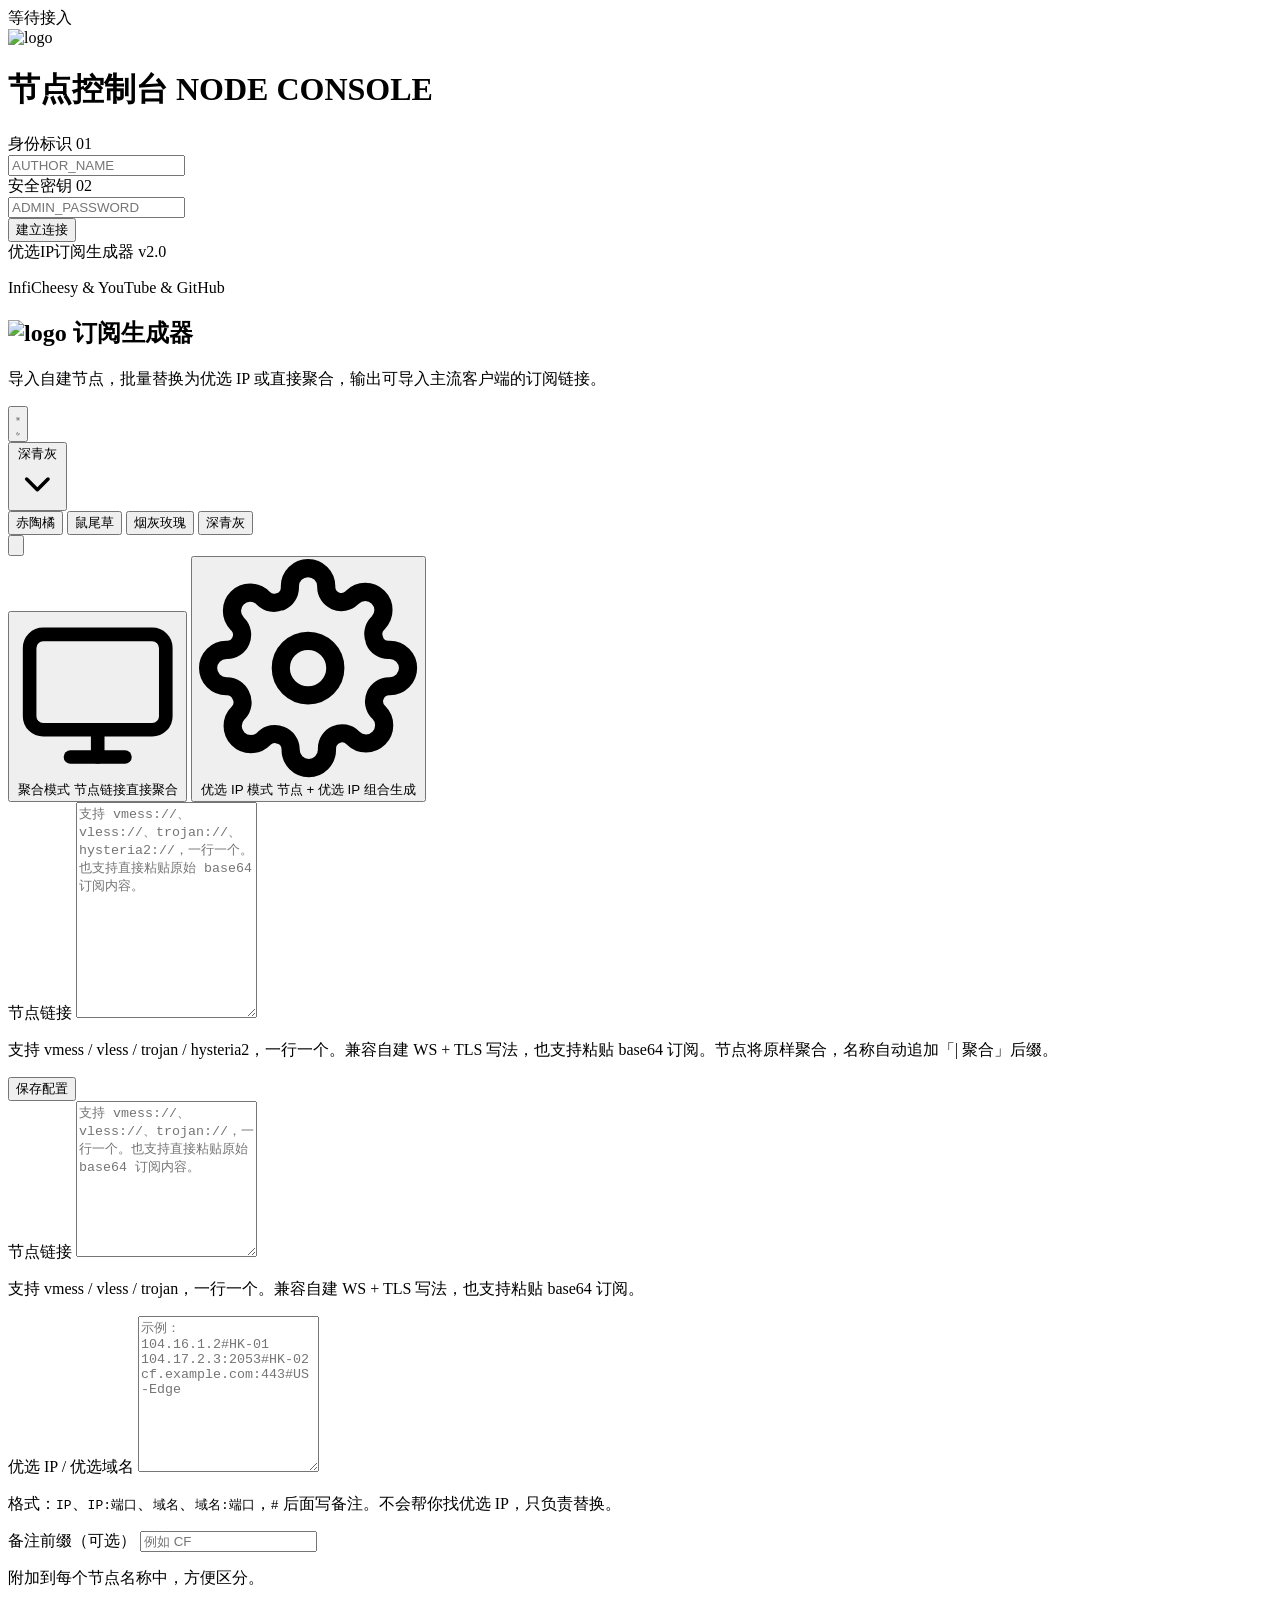
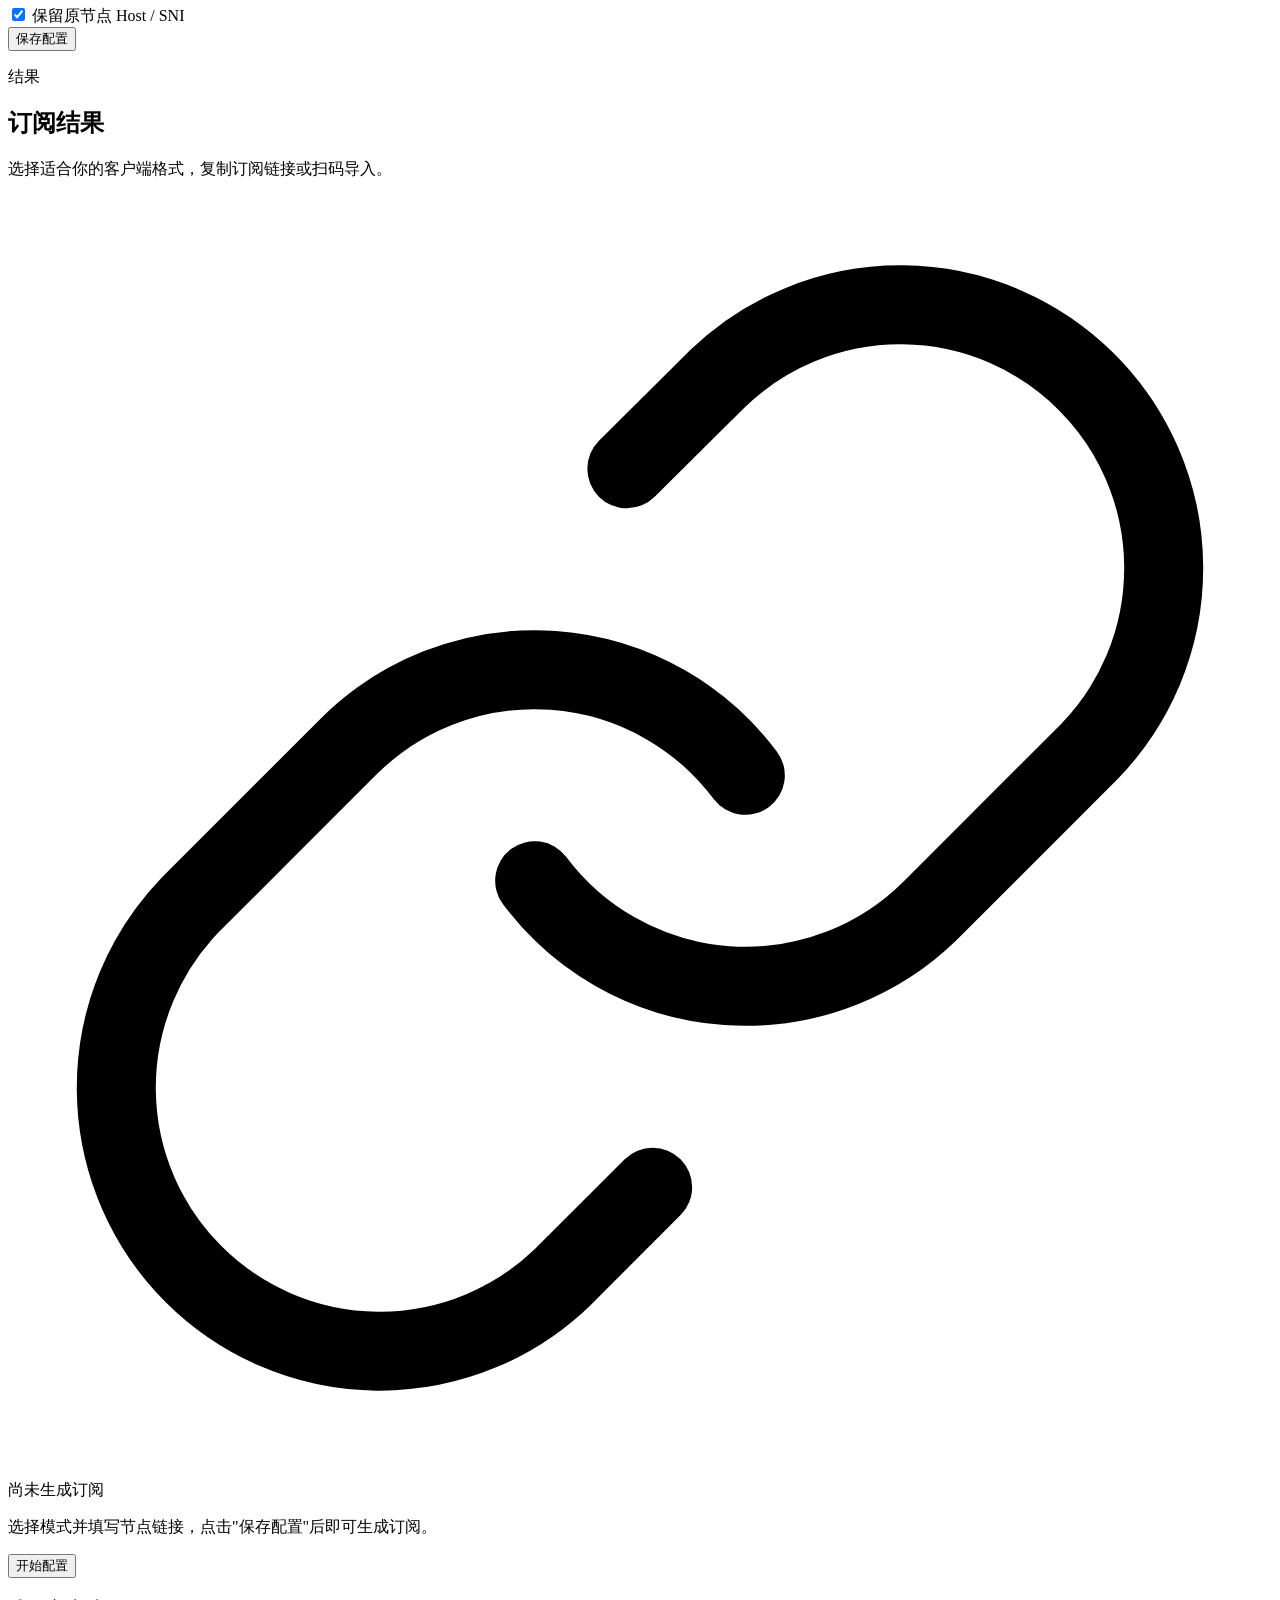
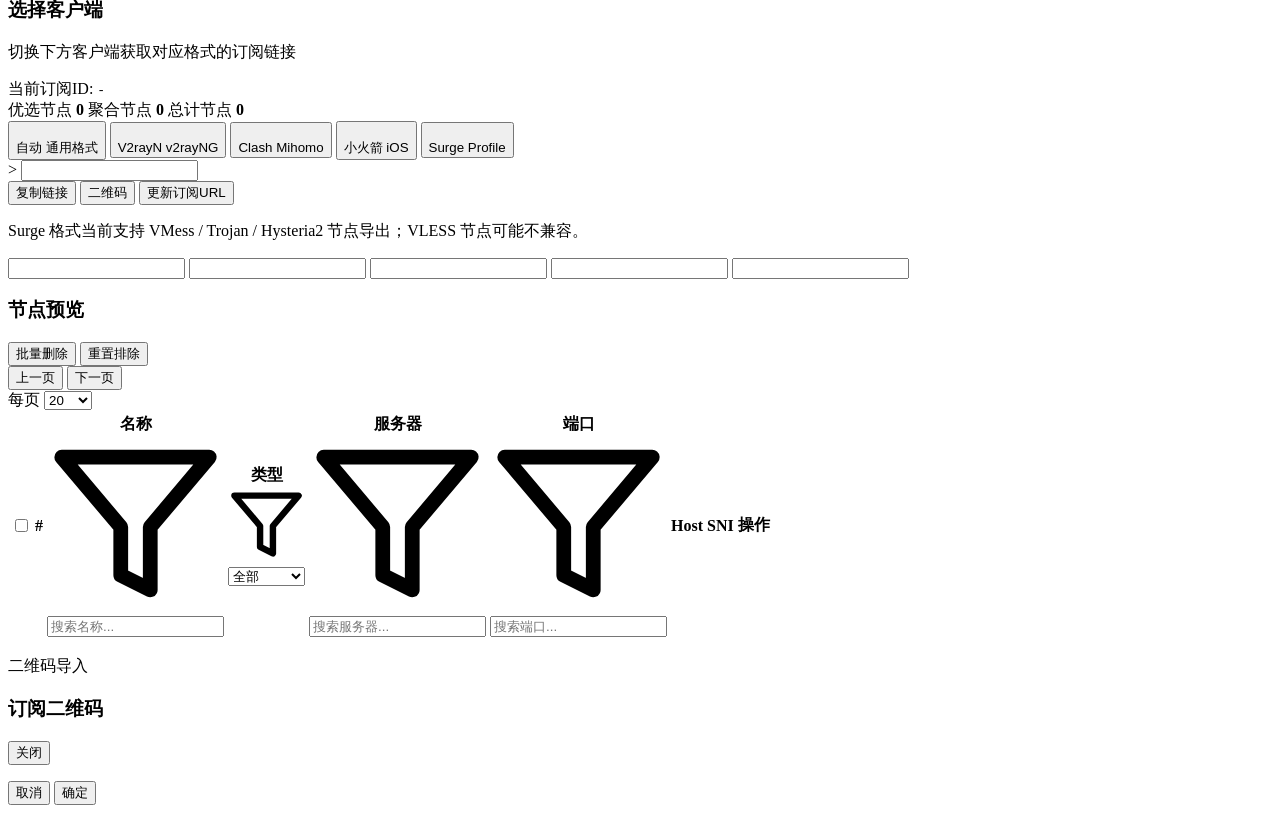
==== public/index.html @ f4a13063 "feat: separate dark/light toggle from theme family selector - Move dark/light switch to a standalone" ====
<!doctype html>
<html lang="zh-CN">
  <head>
    <meta charset="UTF-8" />
    <meta name="viewport" content="width=device-width, initial-scale=1.0" />
    <title>优选IP订阅生成器</title>
    <meta
      name="description"
      content="将自建 vmess/vless/trojan/hysteria2 节点批量替换为优选 IP 或直接聚合，并导出 Clash、V2rayN、Shadowrocket、Surge 可用订阅链接。"
    />
    <link rel="icon" href="/icons/auto.svg" type="image/svg+xml">
    <link rel="preconnect" href="https://fonts.googleapis.com">
    <link rel="preconnect" href="https://fonts.gstatic.com" crossorigin>
    <link href="https://fonts.googleapis.com/css2?family=Syne:wght@400;500;600;700&family=Sora:wght@300;400;500;600;700&family=Noto+Sans+SC:wght@300;400;500;700&family=JetBrains+Mono:wght@400;500;700&display=swap" rel="stylesheet">
    <link rel="stylesheet" href="/styles.css" />
    <script>
      (function() {
        var families = {terracotta:1,sage:1,rose:1,teal:1};
        var family = localStorage.getItem('themeFamily');
        var mode = localStorage.getItem('themeMode');
        var old = localStorage.getItem('theme');
        if (!families[family]) family = 'teal';
        if (mode !== 'dark' && mode !== 'light') mode = (old === 'light' || old === 'dark') ? old : 'dark';
        document.documentElement.dataset.theme = family + '-' + mode;
      })();
    </script>
  </head>
  <body>
    <div id="loginOverlay" class="login-overlay">
      <div class="login-container">
        <div class="login-status-bar">
          <span class="status-dot"></span>
          <span class="status-text">等待接入</span>
        </div>
        <div class="login-card">
          <div class="login-header">
            <div class="login-icon-wrap">
              <img src="/icons/auto.svg" alt="logo" class="login-icon" />
            </div>
            <h1 class="login-title">
              <span class="login-title-main">节点控制台</span>
              <span class="login-title-sub">NODE CONSOLE</span>
            </h1>
          </div>
          <form id="login-form" class="login-form">
            <div class="input-group">
              <label for="loginUser">
                <span class="input-label">身份标识</span>
                <span class="input-id">01</span>
              </label>
              <div class="input-wrap">
                <input id="loginUser" type="text" placeholder="AUTHOR_NAME" autocomplete="username" required />
                <div class="input-glow"></div>
              </div>
            </div>
            <div class="input-group">
              <label for="loginPass">
                <span class="input-label">安全密钥</span>
                <span class="input-id">02</span>
              </label>
              <div class="input-wrap">
                <input id="loginPass" type="password" placeholder="ADMIN_PASSWORD" autocomplete="current-password" required />
                <div class="input-glow"></div>
              </div>
            </div>
            <button type="submit" id="loginBtn" class="login-submit">
              <span class="btn-text">建立连接</span>
              <span class="btn-shine"></span>
            </button>
            <div id="loginError" class="login-error hidden"></div>
          </form>
          <div class="login-footer">
            <div class="footer-line"></div>
            <span>优选IP订阅生成器 v2.0</span>
          </div>
        </div>
      </div>
    </div>

    <main class="container">
      <section class="hero card">
        <div>
          <p class="eyebrow">InfiCheesy &amp; YouTube &amp; GitHub</p>

          <h1 class="hero-title">
            <img src="/icons/auto.svg" alt="logo" class="hero-logo" />
            <span>订阅生成器</span>
          </h1>
          <p class="lead">
            导入自建节点，批量替换为优选 IP 或直接聚合，输出可导入主流客户端的订阅链接。
          </p>
        </div>
        <div class="hero-side">
          <div class="hero-controls">
            <button id="themeModeToggle" type="button" class="theme-mode-toggle" aria-label="切换明暗主题">
              <svg class="icon-sun" viewBox="0 0 24 24" fill="none" stroke="currentColor" stroke-width="2" stroke-linecap="round" stroke-linejoin="round"><circle cx="12" cy="12" r="5"/><path d="M12 1v2M12 21v2M4.22 4.22l1.42 1.42M18.36 18.36l1.42 1.42M1 12h2M21 12h2M4.22 19.78l1.42-1.42M18.36 5.64l1.42-1.42"/></svg>
              <svg class="icon-moon" viewBox="0 0 24 24" fill="none" stroke="currentColor" stroke-width="2" stroke-linecap="round" stroke-linejoin="round"><path d="M21 12.79A9 9 0 1 1 11.21 3 7 7 0 0 0 21 12.79z"/></svg>
            </button>
            <div class="theme-selector">
              <button id="themeSelectorTrigger" type="button" class="theme-selector-trigger" aria-haspopup="true" aria-expanded="false">
                <span class="theme-current-swatch"></span>
                <span class="theme-current-name">深青灰</span>
                <svg class="theme-selector-chevron" viewBox="0 0 24 24" fill="none" stroke="currentColor" stroke-width="2" stroke-linecap="round" stroke-linejoin="round"><polyline points="6 9 12 15 18 9"/></svg>
              </button>
              <div id="themeSelectorDropdown" class="theme-selector-dropdown hidden">
                <div class="theme-selector-families">
                  <button type="button" class="theme-family-btn" data-family="terracotta">
                    <span class="theme-family-swatch" style="background:#c4785a"></span>赤陶橘
                  </button>
                  <button type="button" class="theme-family-btn" data-family="sage">
                    <span class="theme-family-swatch" style="background:#7daa7d"></span>鼠尾草
                  </button>
                  <button type="button" class="theme-family-btn" data-family="rose">
                    <span class="theme-family-swatch" style="background:#c97a7a"></span>烟灰玫瑰
                  </button>
                  <button type="button" class="theme-family-btn" data-family="teal">
                    <span class="theme-family-swatch" style="background:#5a9e9e"></span>深青灰
                  </button>
                </div>
              </div>
            </div>
            <button id="logoutBtn" type="button" class="logout-btn" aria-label="退出登录">
              <svg viewBox="0 0 24 24" fill="none" stroke="currentColor" stroke-width="2" stroke-linecap="round" stroke-linejoin="round">
                <path d="M9 21H5a2 2 0 0 1-2-2V5a2 2 0 0 1 2-2h4"/>
                <polyline points="16 17 21 12 16 7"/>
                <line x1="21" y1="12" x2="9" y2="12"/>
              </svg>
            </button>
          </div>
        </div>
      </section>

      <div class="mode-panel card">
        <div class="mode-tabs">
          <button type="button" class="mode-tab active" data-mode="aggregate">
            <span class="mode-tab-icon">
              <svg viewBox="0 0 24 24" fill="none" stroke="currentColor" stroke-width="2" stroke-linecap="round" stroke-linejoin="round"><rect x="2" y="3" width="20" height="14" rx="2" ry="2"/><line x1="8" y1="21" x2="16" y2="21"/><line x1="12" y1="17" x2="12" y2="21"/></svg>
            </span>
            <span class="mode-tab-name">聚合模式</span>
            <span class="mode-tab-desc">节点链接直接聚合</span>
          </button>
          <button type="button" class="mode-tab" data-mode="preferred">
            <span class="mode-tab-icon">
              <svg viewBox="0 0 24 24" fill="none" stroke="currentColor" stroke-width="2" stroke-linecap="round" stroke-linejoin="round"><circle cx="12" cy="12" r="3"/><path d="M19.4 15a1.65 1.65 0 0 0 .33 1.82l.06.06a2 2 0 0 1 0 2.83 2 2 0 0 1-2.83 0l-.06-.06a1.65 1.65 0 0 0-1.82-.33 1.65 1.65 0 0 0-1 1.51V21a2 2 0 0 1-2 2 2 2 0 0 1-2-2v-.09A1.65 1.65 0 0 0 9 19.4a1.65 1.65 0 0 0-1.82.33l-.06.06a2 2 0 0 1-2.83 0 2 2 0 0 1 0-2.83l.06-.06A1.65 1.65 0 0 0 4.6 15a1.65 1.65 0 0 0-1.51-1H3a2 2 0 0 1-2-2 2 2 0 0 1 2-2h.09A1.65 1.65 0 0 0 4.6 9a1.65 1.65 0 0 0-.33-1.82l-.06-.06a2 2 0 0 1 0-2.83 2 2 0 0 1 2.83 0l.06.06a1.65 1.65 0 0 0 1.82.33H9a1.65 1.65 0 0 0 1-1.51V3a2 2 0 0 1 2-2 2 2 0 0 1 2 2v.09a1.65 1.65 0 0 0 1 1.51 1.65 1.65 0 0 0 1.82-.33l.06-.06a2 2 0 0 1 2.83 0 2 2 0 0 1 0 2.83l-.06.06a1.65 1.65 0 0 0-.33 1.82V9a1.65 1.65 0 0 0 1.51 1H21a2 2 0 0 1 2 2 2 2 0 0 1-2 2h-.09a1.65 1.65 0 0 0-1.51 1z"/></svg>
            </span>
            <span class="mode-tab-name">优选 IP 模式</span>
            <span class="mode-tab-desc">节点 + 优选 IP 组合生成</span>
          </button>
        </div>

        <div class="mode-forms">
          <form id="generator-form-aggregate" class="stack-lg mode-form active">
        <div>
          <label for="aggregateNodeLinks">节点链接</label>
          <textarea
            id="aggregateNodeLinks"
            name="nodeLinks"
            rows="14"
            placeholder="支持 vmess://、vless://、trojan://、hysteria2://，一行一个。也支持直接粘贴原始 base64 订阅内容。"
          ></textarea>
          <p class="hint">支持 vmess / vless / trojan / hysteria2，一行一个。兼容自建 WS + TLS 写法，也支持粘贴 base64 订阅。节点将原样聚合，名称自动追加「| 聚合」后缀。</p>
        </div>

        <div class="actions">
          <button id="submitAggregateBtn" type="submit">保存配置</button>
        </div>
      </form>

      <form id="generator-form-preferred" class="stack-lg mode-form">
        <div class="form-grid">
          <div>
            <label for="nodeLinks">节点链接</label>
            <textarea
              id="nodeLinks"
              name="nodeLinks"
              rows="10"
              placeholder="支持 vmess://、vless://、trojan://，一行一个。也支持直接粘贴原始 base64 订阅内容。"
            ></textarea>
            <p class="hint">支持 vmess / vless / trojan，一行一个。兼容自建 WS + TLS 写法，也支持粘贴 base64 订阅。</p>
          </div>

          <div>
            <label for="preferredIps">优选 IP / 优选域名</label>
            <textarea
              id="preferredIps"
              name="preferredIps"
              rows="10"
              placeholder="示例：
104.16.1.2#HK-01
104.17.2.3:2053#HK-02
cf.example.com:443#US-Edge"
            ></textarea>
            <p class="hint">
              格式：<code>IP</code>、<code>IP:端口</code>、<code>域名</code>、<code>域名:端口</code>，<code>#</code> 后面写备注。不会帮你找优选 IP，只负责替换。
            </p>
          </div>
        </div>

        <div class="grid compact inline-fields">
          <div>
            <label for="namePrefix">备注前缀（可选）</label>
            <input id="namePrefix" name="namePrefix" type="text" placeholder="例如 CF" />
            <p class="hint">附加到每个节点名称中，方便区分。</p>
          </div>
          <label class="action-checkbox">
            <input id="keepOriginalHost" name="keepOriginalHost" type="checkbox" checked />
            <span>保留原节点 Host / SNI</span>
          </label>
        </div>

        <div class="actions">
          <button id="submitBtn" type="submit">保存配置</button>
        </div>
      </form>
      </div>
      </div>

      <section id="resultSection" class="card stack-lg">
        <div class="section-head result-head">
          <div>
            <p class="eyebrow">结果</p>
            <h2>订阅结果</h2>
            <p class="section-desc">选择适合你的客户端格式，复制订阅链接或扫码导入。</p>
          </div>
        </div>

        <div id="warningBox" class="warning hidden"></div>

        <div id="emptyState" class="empty-state">
          <div class="empty-icon">
            <svg viewBox="0 0 24 24" fill="none" stroke="currentColor" stroke-width="1.5" stroke-linecap="round" stroke-linejoin="round"><path d="M10 13a5 5 0 0 0 7.54.54l3-3a5 5 0 0 0-7.07-7.07l-1.72 1.71"/><path d="M14 11a5 5 0 0 0-7.54-.54l-3 3a5 5 0 0 0 7.07 7.07l1.71-1.71"/></svg>
          </div>
          <p class="empty-title">尚未生成订阅</p>
          <p class="empty-desc">选择模式并填写节点链接，点击"保存配置"后即可生成订阅。</p>
          <button type="button" class="empty-cta" id="emptyStateCta">开始配置</button>
        </div>

        <div id="urlGenerator" class="url-generator hidden">
          <div class="url-gen-header">
            <div class="url-gen-title">
              <h3>选择客户端</h3>
              <p class="url-gen-desc">切换下方客户端获取对应格式的订阅链接</p>
            </div>
            <div class="url-gen-meta">
              <div id="urlStatus" class="url-status hidden">
                <span class="status-badge">当前订阅ID: <code id="fixedIdDisplay">-</code></span>
              </div>
              <div id="statsBar" class="stats-bar hidden">
                <span class="stat-item">优选节点 <strong id="statInputNodes">0</strong></span>
                <span class="stat-divider"></span>
                <span class="stat-item">聚合节点 <strong id="statEndpoints">0</strong></span>
                <span class="stat-divider"></span>
                <span class="stat-item">总计节点 <strong id="statOutputNodes">0</strong></span>
              </div>
            </div>
          </div>

          <div class="client-tabs">
            <button type="button" class="client-tab active" data-target="autoUrl">
              <div class="tab-icon"><img src="/icons/auto.svg" alt="" /></div>
              <span class="tab-name">自动</span>
              <span class="tab-desc">通用格式</span>
            </button>
            <button type="button" class="client-tab" data-target="rawUrl">
              <div class="tab-icon"><img src="/icons/v2rayn.svg" alt="" /></div>
              <span class="tab-name">V2rayN</span>
              <span class="tab-desc">v2rayNG</span>
            </button>
            <button type="button" class="client-tab" data-target="clashUrl">
              <div class="tab-icon"><img src="/icons/clash.svg" alt="" /></div>
              <span class="tab-name">Clash</span>
              <span class="tab-desc">Mihomo</span>
            </button>
            <button type="button" class="client-tab" data-target="rocketUrl">
              <div class="tab-icon"><img src="/icons/shadowrocket.svg" alt="" /></div>
              <span class="tab-name">小火箭</span>
              <span class="tab-desc">iOS</span>
            </button>
            <button type="button" class="client-tab" data-target="surgeUrl">
              <div class="tab-icon"><img src="/icons/surge.svg" alt="" /></div>
              <span class="tab-name">Surge</span>
              <span class="tab-desc">Profile</span>
            </button>
          </div>

          <div class="url-display">
            <div class="url-terminal">
              <span class="url-prompt">&gt;</span>
              <input id="activeUrl" readonly />
            </div>
            <div class="url-actions">
              <button type="button" data-copy-target="activeUrl">复制链接</button>
              <button type="button" class="secondary" data-qrcode-target="activeUrl">二维码</button>
              <button id="rotateUrlBtn" type="button" class="secondary warning">更新订阅URL</button>
            </div>
            <p class="hint url-hint">Surge 格式当前支持 VMess / Trojan / Hysteria2 节点导出；VLESS 节点可能不兼容。</p>
          </div>

          <input id="autoUrl" class="hidden" readonly />
          <input id="rawUrl" class="hidden" readonly />
          <input id="clashUrl" class="hidden" readonly />
          <input id="surgeUrl" class="hidden" readonly />
          <input id="rocketUrl" class="hidden" readonly />
        </div>

        <div id="previewSection" class="preview-wrap hidden">
          <div class="preview-head">
            <h3>节点预览</h3>
          </div>
          <div class="preview-toolbar">
            <div class="toolbar-left">
              <button id="batchDeleteBtn" type="button" class="btn-danger small">批量删除</button>
              <button id="resetExcludedBtn" type="button" class="secondary small">重置排除</button>
            </div>
            <div id="pagination" class="pagination hidden">
              <button type="button" id="prevPage" class="text-btn">上一页</button>
              <span id="pageInfo" class="page-info"></span>
              <button type="button" id="nextPage" class="text-btn">下一页</button>
              <div class="page-size">
                <label for="pageSizeSelect">每页</label>
                <select id="pageSizeSelect">
                  <option value="20">20</option>
                  <option value="50">50</option>
                  <option value="100">100</option>
                  <option value="1000">全部</option>
                </select>
              </div>
            </div>
          </div>
          <div class="table-wrap">
            <table>
              <colgroup>
                <col class="col-check" />
                <col class="col-index" />
                <col class="col-name" />
                <col class="col-type" />
                <col class="col-server" />
                <col class="col-port" />
                <col class="col-host" />
                <col class="col-sni" />
                <col class="col-action" />
              </colgroup>
              <thead>
                <tr>
                  <th class="col-check"><input type="checkbox" id="selectAll" title="全选" /></th>
                  <th class="col-index">#</th>
                  <th class="sortable" data-sort="name">
                    <div class="th-content">
                      <span class="sort-indicator"></span>
                      <span>名称</span>
                      <svg class="th-filter-icon" data-filter="name" aria-label="过滤名称" aria-expanded="false" viewBox="0 0 24 24" fill="none" stroke="currentColor" stroke-width="2" stroke-linecap="round" stroke-linejoin="round"><polygon points="22 3 2 3 10 12.46 10 19 14 21 14 12.46 22 3"/></svg>
                    </div>
                    <div class="th-filter-popover hidden" data-filter-popover="name">
                      <input type="text" placeholder="搜索名称..." />
                    </div>
                  </th>
                  <th class="sortable" data-sort="type">
                    <div class="th-content">
                      <span class="sort-indicator"></span>
                      <span>类型</span>
                      <svg class="th-filter-icon" data-filter="type" aria-label="过滤类型" aria-expanded="false" viewBox="0 0 24 24" fill="none" stroke="currentColor" stroke-width="2" stroke-linecap="round" stroke-linejoin="round"><polygon points="22 3 2 3 10 12.46 10 19 14 21 14 12.46 22 3"/></svg>
                    </div>
                    <div class="th-filter-popover hidden" data-filter-popover="type">
                      <select>
                        <option value="">全部</option>
                        <option value="vmess">vmess</option>
                        <option value="vless">vless</option>
                        <option value="trojan">trojan</option>
                        <option value="hysteria2">hysteria2</option>
                      </select>
                    </div>
                  </th>
                  <th class="sortable" data-sort="server">
                    <div class="th-content">
                      <span class="sort-indicator"></span>
                      <span>服务器</span>
                      <svg class="th-filter-icon" data-filter="server" aria-label="过滤服务器" aria-expanded="false" viewBox="0 0 24 24" fill="none" stroke="currentColor" stroke-width="2" stroke-linecap="round" stroke-linejoin="round"><polygon points="22 3 2 3 10 12.46 10 19 14 21 14 12.46 22 3"/></svg>
                    </div>
                    <div class="th-filter-popover hidden" data-filter-popover="server">
                      <input type="text" placeholder="搜索服务器..." />
                    </div>
                  </th>
                  <th class="sortable" data-sort="port">
                    <div class="th-content">
                      <span class="sort-indicator"></span>
                      <span>端口</span>
                      <svg class="th-filter-icon" data-filter="port" aria-label="过滤端口" aria-expanded="false" viewBox="0 0 24 24" fill="none" stroke="currentColor" stroke-width="2" stroke-linecap="round" stroke-linejoin="round"><polygon points="22 3 2 3 10 12.46 10 19 14 21 14 12.46 22 3"/></svg>
                    </div>
                    <div class="th-filter-popover hidden" data-filter-popover="port">
                      <input type="text" placeholder="搜索端口..." />
                    </div>
                  </th>
                  <th>Host</th>
                  <th>SNI</th>
                  <th class="col-action">操作</th>
                </tr>
              </thead>
              <tbody id="previewBody"></tbody>
            </table>
          </div>
        </div>
      </section>
    </main>

    <div id="qrModal" class="modal hidden" aria-hidden="true">
      <div class="modal-backdrop" data-close-modal="true"></div>
      <div class="modal-dialog" role="dialog" aria-modal="true" aria-labelledby="qrTitle">
        <div class="modal-head">
          <div>
            <p class="eyebrow">二维码导入</p>
            <h3 id="qrTitle">订阅二维码</h3>
          </div>
          <button id="closeQrModal" type="button" class="secondary small">关闭</button>
        </div>
        <div class="modal-body">
          <div id="qrCanvas" class="qr-box"></div>
          <p id="qrText" class="hint qr-text"></p>
        </div>
      </div>
    </div>

    <div id="confirmModal" class="modal hidden" aria-hidden="true">
      <div class="modal-backdrop" data-close-modal="true"></div>
      <div class="modal-dialog confirm-dialog" role="dialog" aria-modal="true">
        <div class="modal-body">
          <p id="confirmMessage" class="confirm-message"></p>
          <div class="confirm-actions">
            <button id="confirmCancel" type="button" class="secondary">取消</button>
            <button id="confirmOk" type="button">确定</button>
          </div>
        </div>
      </div>
    </div>

    <div id="toastContainer" class="toast-container"></div>
    <div id="copyLive" class="sr-only" aria-live="polite" aria-atomic="true"></div>
    <script src="https://cdnjs.cloudflare.com/ajax/libs/qrcodejs/1.0.0/qrcode.min.js"></script> 
    <script type="module" src="/app.js"></script>
  </body>
</html>
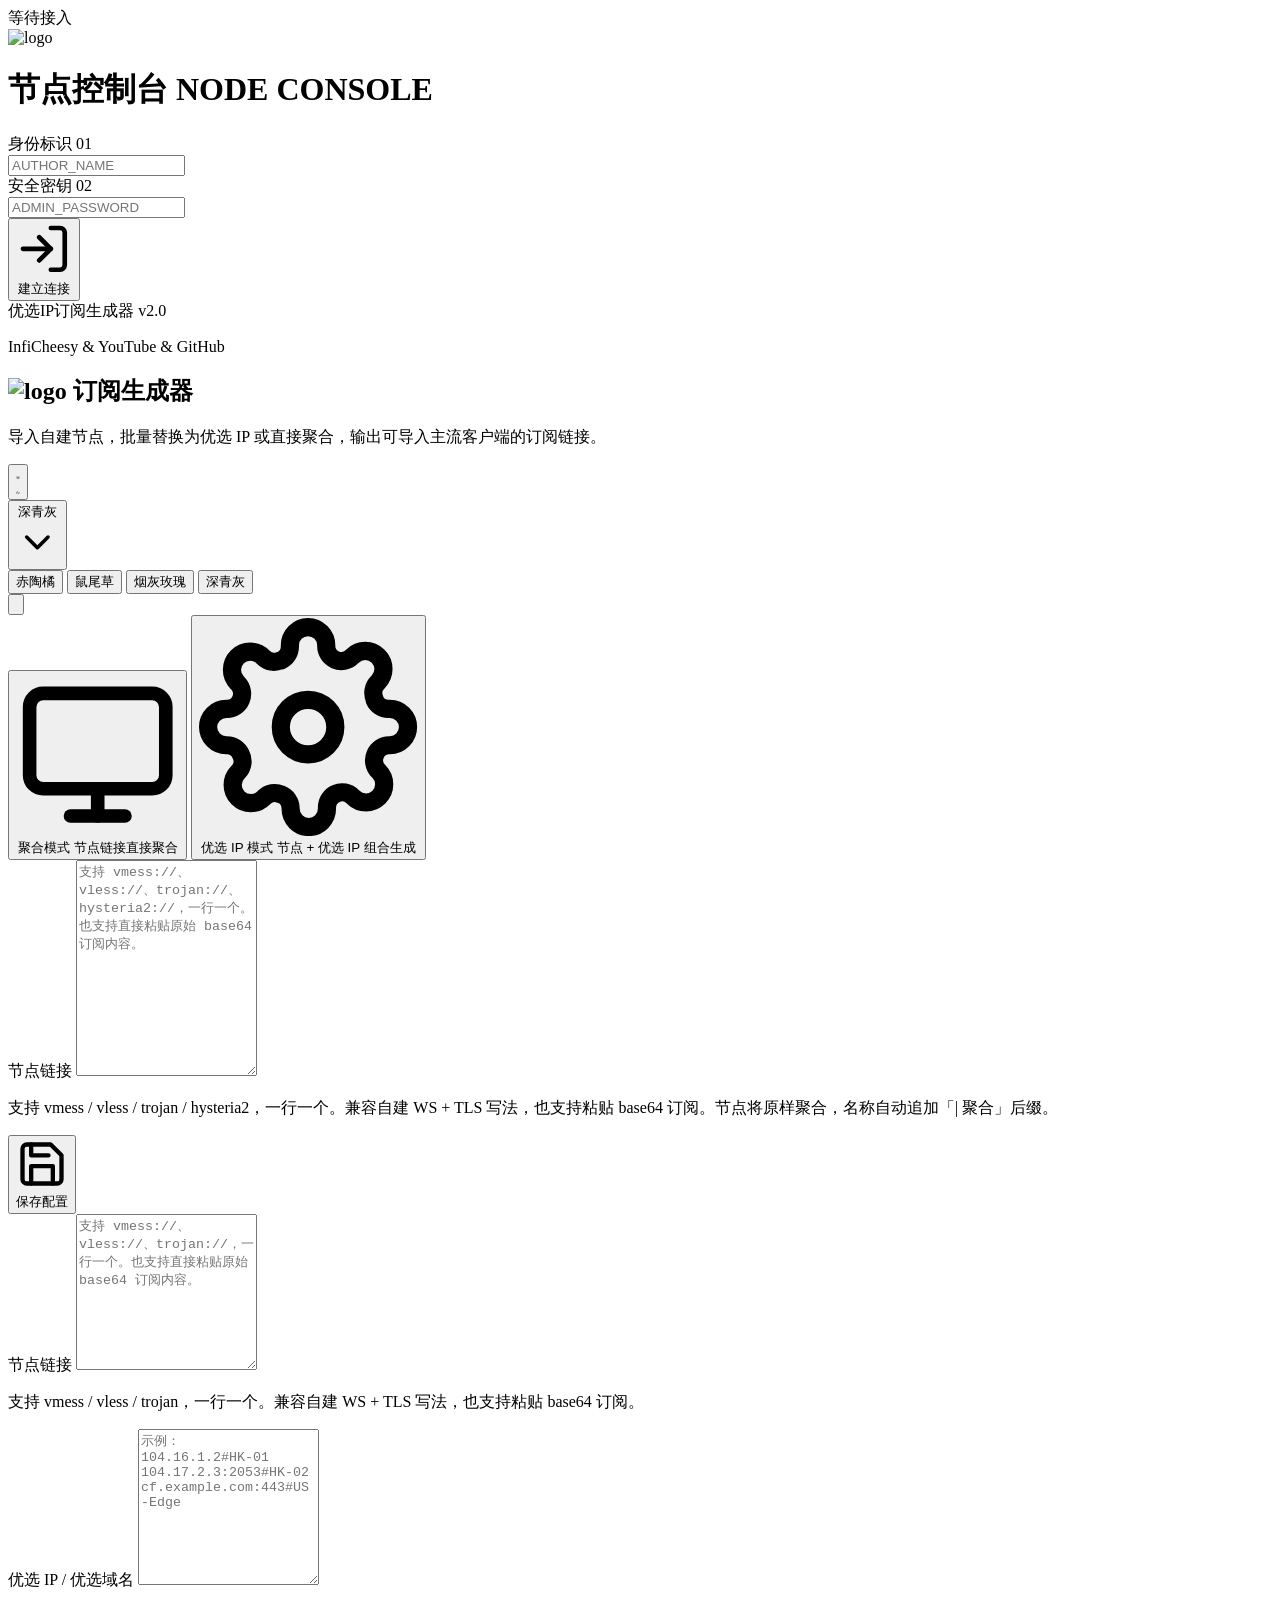
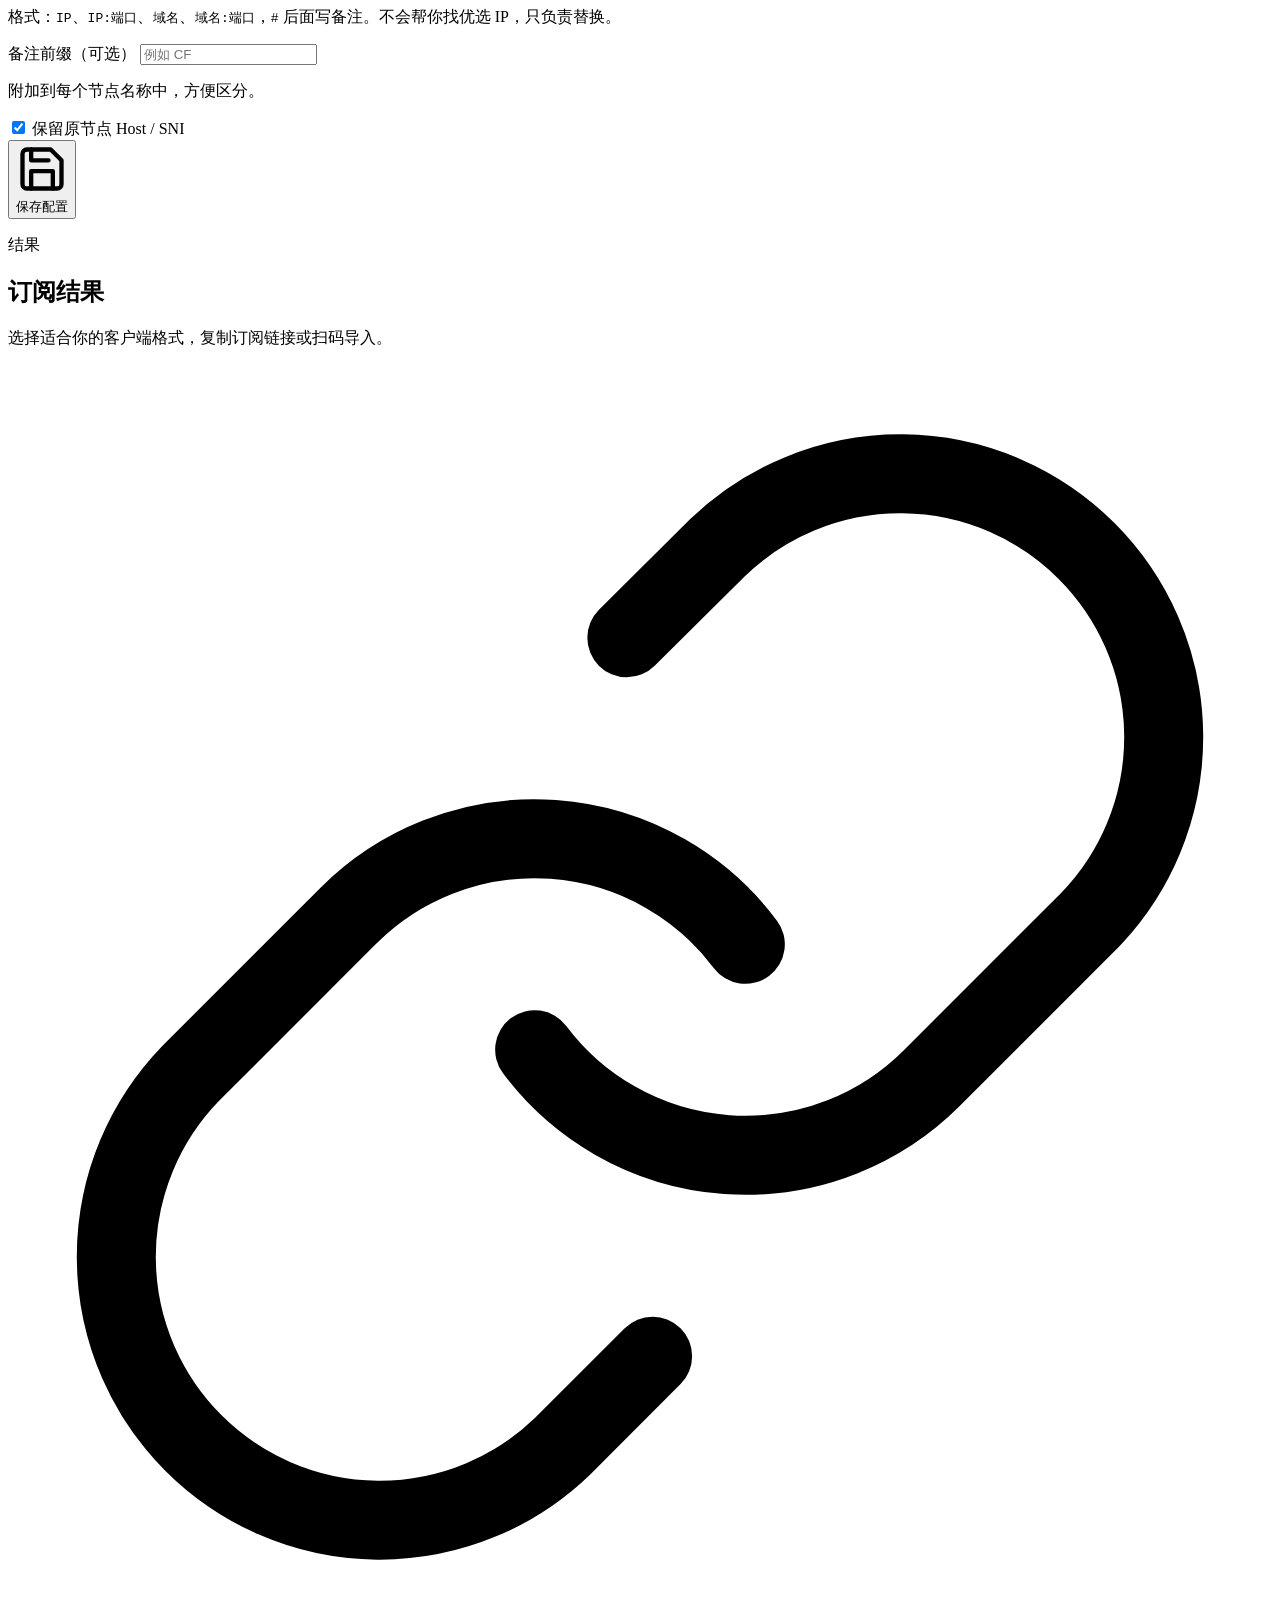
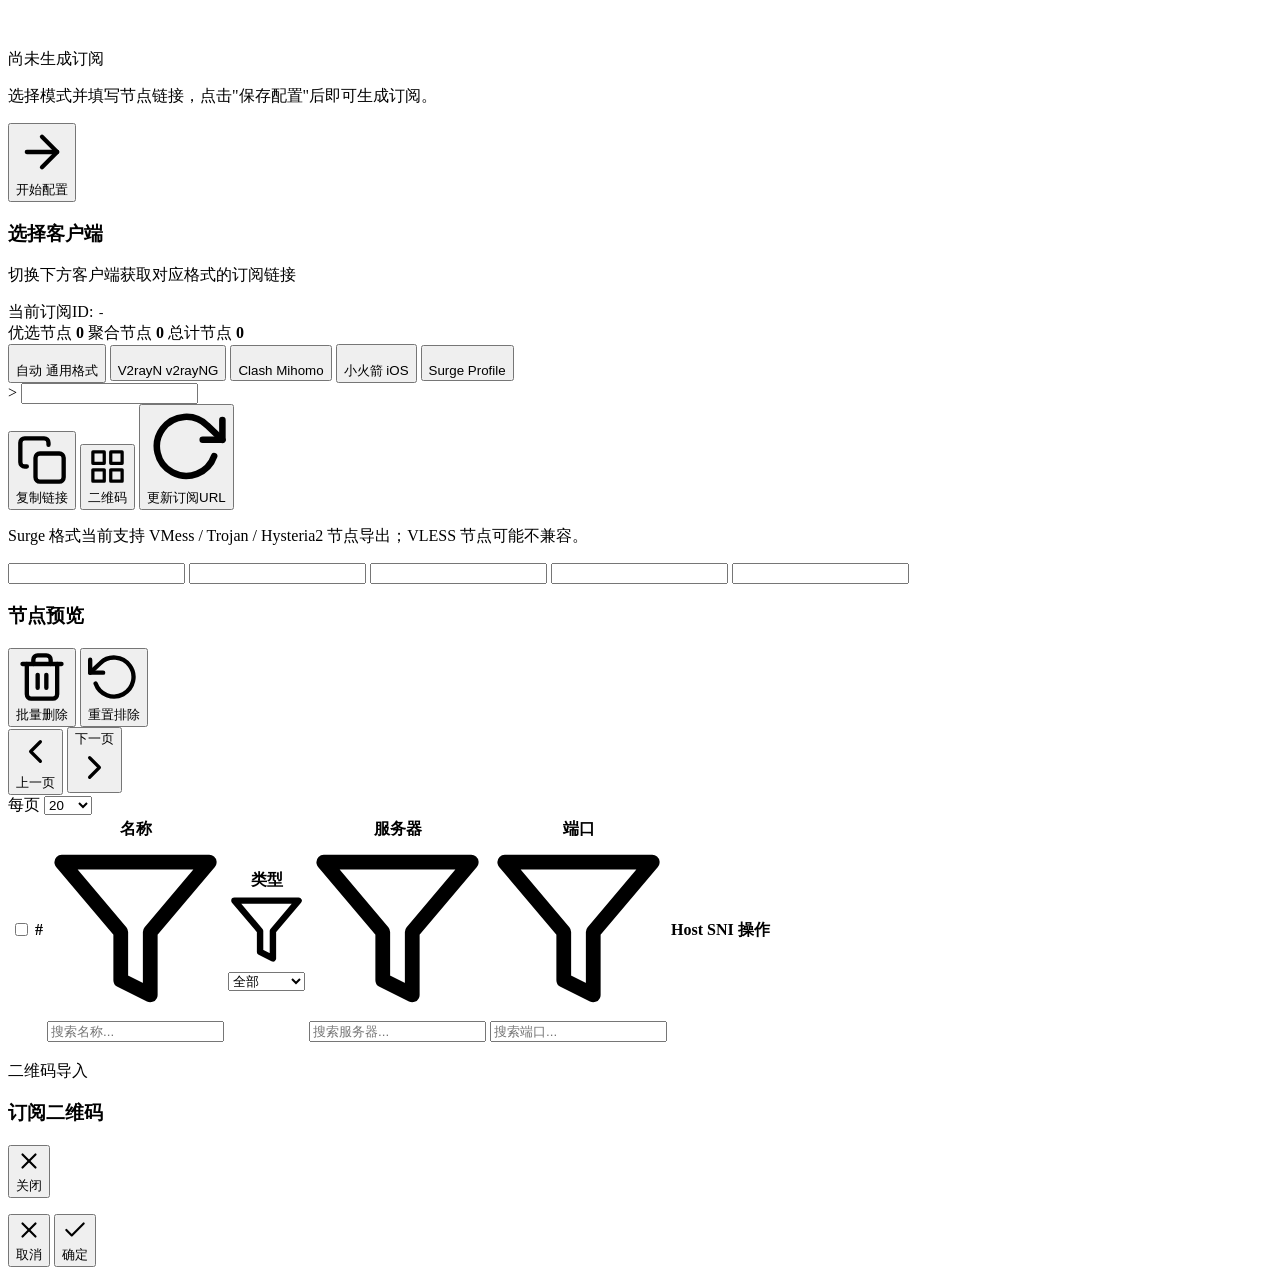
==== commit 1661b4ab: "feat: add icons to action buttons - Add SVG icons to login, save, copy, QR code, rotate URL buttons " ====
--- a/public/index.html
+++ b/public/index.html
@@ -64,6 +64,7 @@
               </div>
             </div>
             <button type="submit" id="loginBtn" class="login-submit">
+              <svg class="btn-icon" viewBox="0 0 24 24" fill="none" stroke="currentColor" stroke-width="2" stroke-linecap="round" stroke-linejoin="round"><path d="M15 3h4a2 2 0 0 1 2 2v14a2 2 0 0 1-2 2h-4"/><polyline points="10 17 15 12 10 7"/><line x1="15" y1="12" x2="3" y2="12"/></svg>
               <span class="btn-text">建立连接</span>
               <span class="btn-shine"></span>
             </button>
@@ -162,7 +163,7 @@
         </div>
 
         <div class="actions">
-          <button id="submitAggregateBtn" type="submit">保存配置</button>
+          <button id="submitAggregateBtn" type="submit"><svg class="btn-icon" viewBox="0 0 24 24" fill="none" stroke="currentColor" stroke-width="2" stroke-linecap="round" stroke-linejoin="round"><path d="M19 21H5a2 2 0 0 1-2-2V5a2 2 0 0 1 2-2h11l5 5v11a2 2 0 0 1-2 2z"/><polyline points="17 21 17 13 7 13 7 21"/><polyline points="7 3 7 8 15 8"/></svg>保存配置</button>
         </div>
       </form>
 
@@ -209,7 +210,7 @@
         </div>
 
         <div class="actions">
-          <button id="submitBtn" type="submit">保存配置</button>
+          <button id="submitBtn" type="submit"><svg class="btn-icon" viewBox="0 0 24 24" fill="none" stroke="currentColor" stroke-width="2" stroke-linecap="round" stroke-linejoin="round"><path d="M19 21H5a2 2 0 0 1-2-2V5a2 2 0 0 1 2-2h11l5 5v11a2 2 0 0 1-2 2z"/><polyline points="17 21 17 13 7 13 7 21"/><polyline points="7 3 7 8 15 8"/></svg>保存配置</button>
         </div>
       </form>
       </div>
@@ -232,7 +233,7 @@
           </div>
           <p class="empty-title">尚未生成订阅</p>
           <p class="empty-desc">选择模式并填写节点链接，点击"保存配置"后即可生成订阅。</p>
-          <button type="button" class="empty-cta" id="emptyStateCta">开始配置</button>
+          <button type="button" class="empty-cta" id="emptyStateCta"><svg class="btn-icon" viewBox="0 0 24 24" fill="none" stroke="currentColor" stroke-width="2" stroke-linecap="round" stroke-linejoin="round"><line x1="5" y1="12" x2="19" y2="12"/><polyline points="12 5 19 12 12 19"/></svg>开始配置</button>
         </div>
 
         <div id="urlGenerator" class="url-generator hidden">
@@ -289,9 +290,9 @@
               <input id="activeUrl" readonly />
             </div>
             <div class="url-actions">
-              <button type="button" data-copy-target="activeUrl">复制链接</button>
-              <button type="button" class="secondary" data-qrcode-target="activeUrl">二维码</button>
-              <button id="rotateUrlBtn" type="button" class="secondary warning">更新订阅URL</button>
+              <button type="button" data-copy-target="activeUrl"><svg class="btn-icon" viewBox="0 0 24 24" fill="none" stroke="currentColor" stroke-width="2" stroke-linecap="round" stroke-linejoin="round"><rect x="9" y="9" width="13" height="13" rx="2" ry="2"/><path d="M5 15H4a2 2 0 0 1-2-2V4a2 2 0 0 1 2-2h9a2 2 0 0 1 2 2v1"/></svg>复制链接</button>
+              <button type="button" class="secondary" data-qrcode-target="activeUrl"><svg class="btn-icon" viewBox="0 0 24 24" fill="none" stroke="currentColor" stroke-width="2" stroke-linecap="round" stroke-linejoin="round"><rect x="3" y="3" width="7" height="7"/><rect x="14" y="3" width="7" height="7"/><rect x="14" y="14" width="7" height="7"/><rect x="3" y="14" width="7" height="7"/></svg>二维码</button>
+              <button id="rotateUrlBtn" type="button" class="secondary warning"><svg class="btn-icon" viewBox="0 0 24 24" fill="none" stroke="currentColor" stroke-width="2" stroke-linecap="round" stroke-linejoin="round"><polyline points="23 4 23 10 17 10"/><path d="M20.49 15a9 9 0 1 1-2.12-9.36L23 10"/></svg>更新订阅URL</button>
             </div>
             <p class="hint url-hint">Surge 格式当前支持 VMess / Trojan / Hysteria2 节点导出；VLESS 节点可能不兼容。</p>
           </div>
@@ -309,13 +310,13 @@
           </div>
           <div class="preview-toolbar">
             <div class="toolbar-left">
-              <button id="batchDeleteBtn" type="button" class="btn-danger small">批量删除</button>
-              <button id="resetExcludedBtn" type="button" class="secondary small">重置排除</button>
+              <button id="batchDeleteBtn" type="button" class="btn-danger small"><svg class="btn-icon" viewBox="0 0 24 24" fill="none" stroke="currentColor" stroke-width="2" stroke-linecap="round" stroke-linejoin="round"><polyline points="3 6 5 6 21 6"/><path d="M19 6v14a2 2 0 0 1-2 2H7a2 2 0 0 1-2-2V6m3 0V4a2 2 0 0 1 2-2h4a2 2 0 0 1 2 2v2"/><line x1="10" y1="11" x2="10" y2="17"/><line x1="14" y1="11" x2="14" y2="17"/></svg>批量删除</button>
+              <button id="resetExcludedBtn" type="button" class="secondary small"><svg class="btn-icon" viewBox="0 0 24 24" fill="none" stroke="currentColor" stroke-width="2" stroke-linecap="round" stroke-linejoin="round"><polyline points="1 4 1 10 7 10"/><path d="M3.51 15a9 9 0 1 0 2.13-9.36L1 10"/></svg>重置排除</button>
             </div>
             <div id="pagination" class="pagination hidden">
-              <button type="button" id="prevPage" class="text-btn">上一页</button>
+              <button type="button" id="prevPage" class="text-btn"><svg class="btn-icon" viewBox="0 0 24 24" fill="none" stroke="currentColor" stroke-width="2" stroke-linecap="round" stroke-linejoin="round"><polyline points="15 18 9 12 15 6"/></svg>上一页</button>
               <span id="pageInfo" class="page-info"></span>
-              <button type="button" id="nextPage" class="text-btn">下一页</button>
+              <button type="button" id="nextPage" class="text-btn">下一页<svg class="btn-icon" viewBox="0 0 24 24" fill="none" stroke="currentColor" stroke-width="2" stroke-linecap="round" stroke-linejoin="round"><polyline points="9 18 15 12 9 6"/></svg></button>
               <div class="page-size">
                 <label for="pageSizeSelect">每页</label>
                 <select id="pageSizeSelect">
@@ -410,7 +411,7 @@
             <p class="eyebrow">二维码导入</p>
             <h3 id="qrTitle">订阅二维码</h3>
           </div>
-          <button id="closeQrModal" type="button" class="secondary small">关闭</button>
+          <button id="closeQrModal" type="button" class="secondary small"><svg class="btn-icon" viewBox="0 0 24 24" fill="none" stroke="currentColor" stroke-width="2" stroke-linecap="round" stroke-linejoin="round"><line x1="18" y1="6" x2="6" y2="18"/><line x1="6" y1="6" x2="18" y2="18"/></svg>关闭</button>
         </div>
         <div class="modal-body">
           <div id="qrCanvas" class="qr-box"></div>
@@ -425,8 +426,8 @@
         <div class="modal-body">
           <p id="confirmMessage" class="confirm-message"></p>
           <div class="confirm-actions">
-            <button id="confirmCancel" type="button" class="secondary">取消</button>
-            <button id="confirmOk" type="button">确定</button>
+            <button id="confirmCancel" type="button" class="secondary"><svg class="btn-icon" viewBox="0 0 24 24" fill="none" stroke="currentColor" stroke-width="2" stroke-linecap="round" stroke-linejoin="round"><line x1="18" y1="6" x2="6" y2="18"/><line x1="6" y1="6" x2="18" y2="18"/></svg>取消</button>
+            <button id="confirmOk" type="button"><svg class="btn-icon" viewBox="0 0 24 24" fill="none" stroke="currentColor" stroke-width="2" stroke-linecap="round" stroke-linejoin="round"><polyline points="20 6 9 17 4 12"/></svg>确定</button>
           </div>
         </div>
       </div>
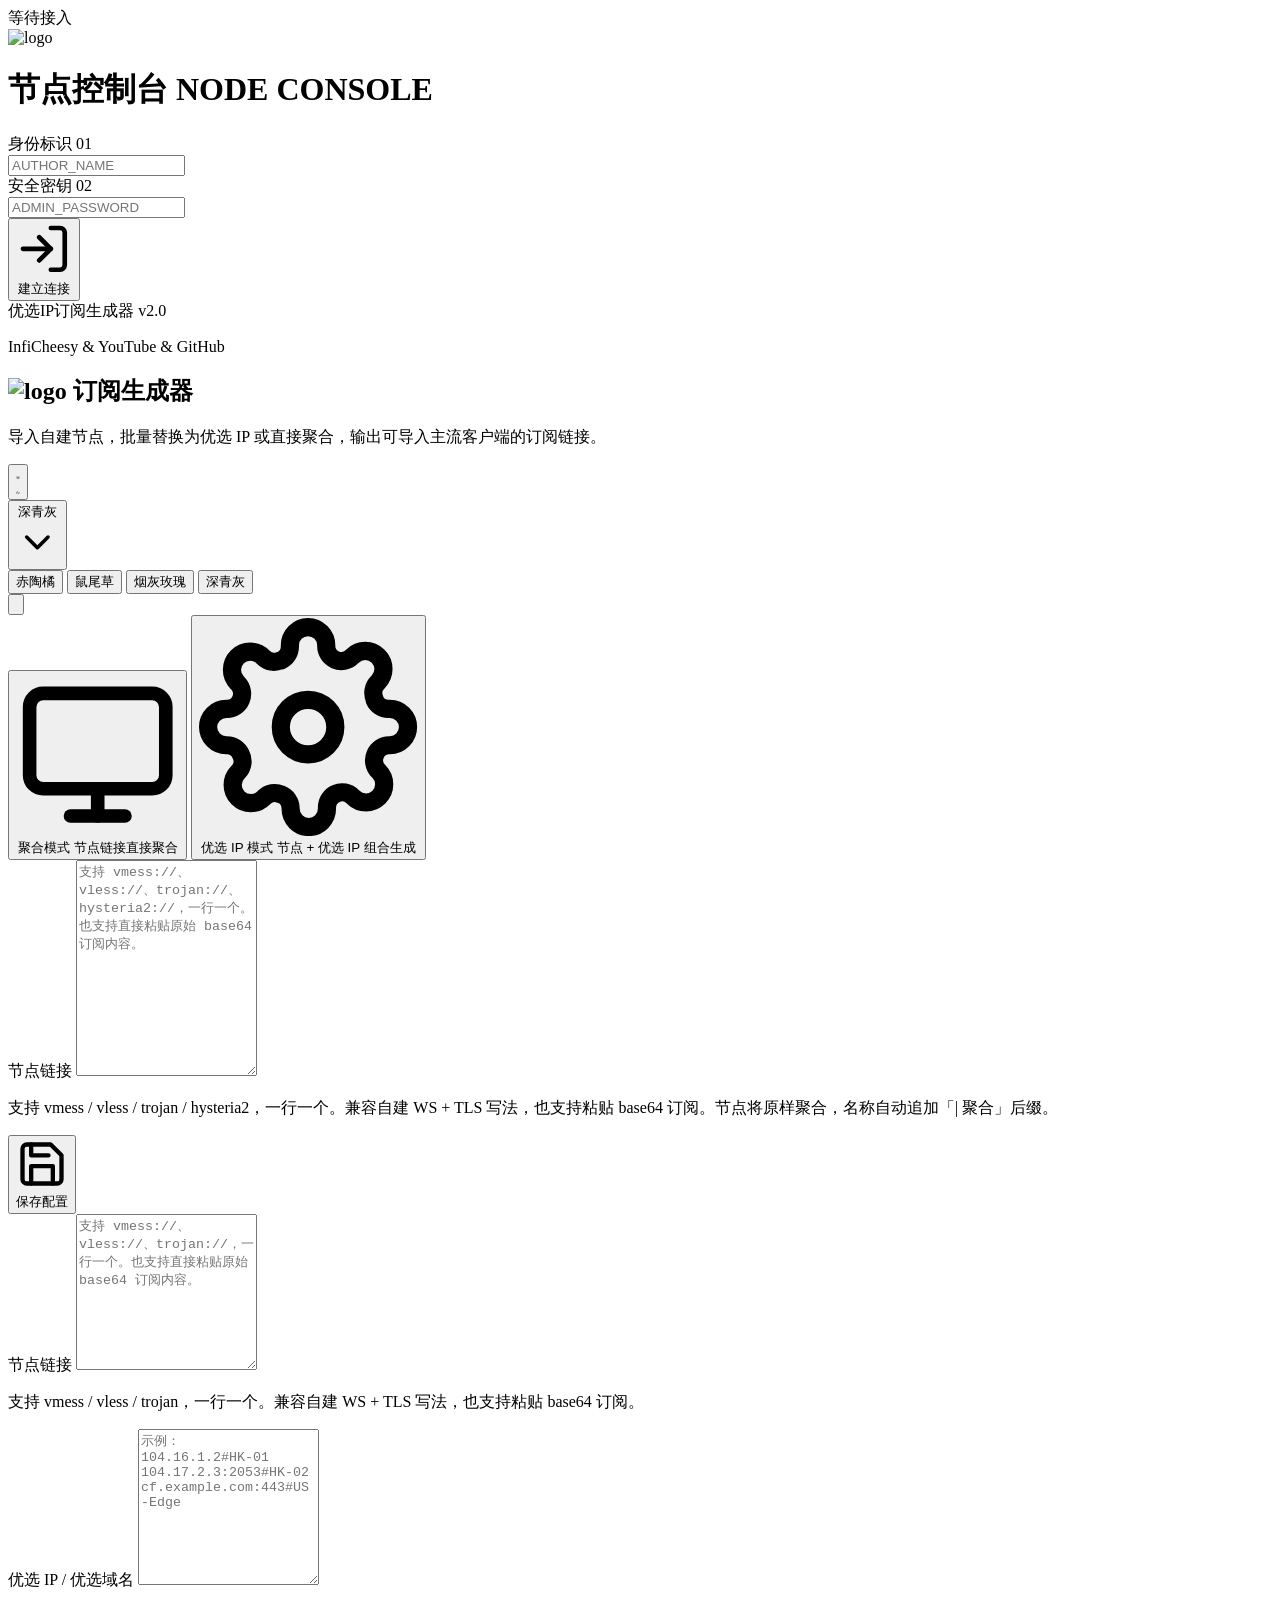
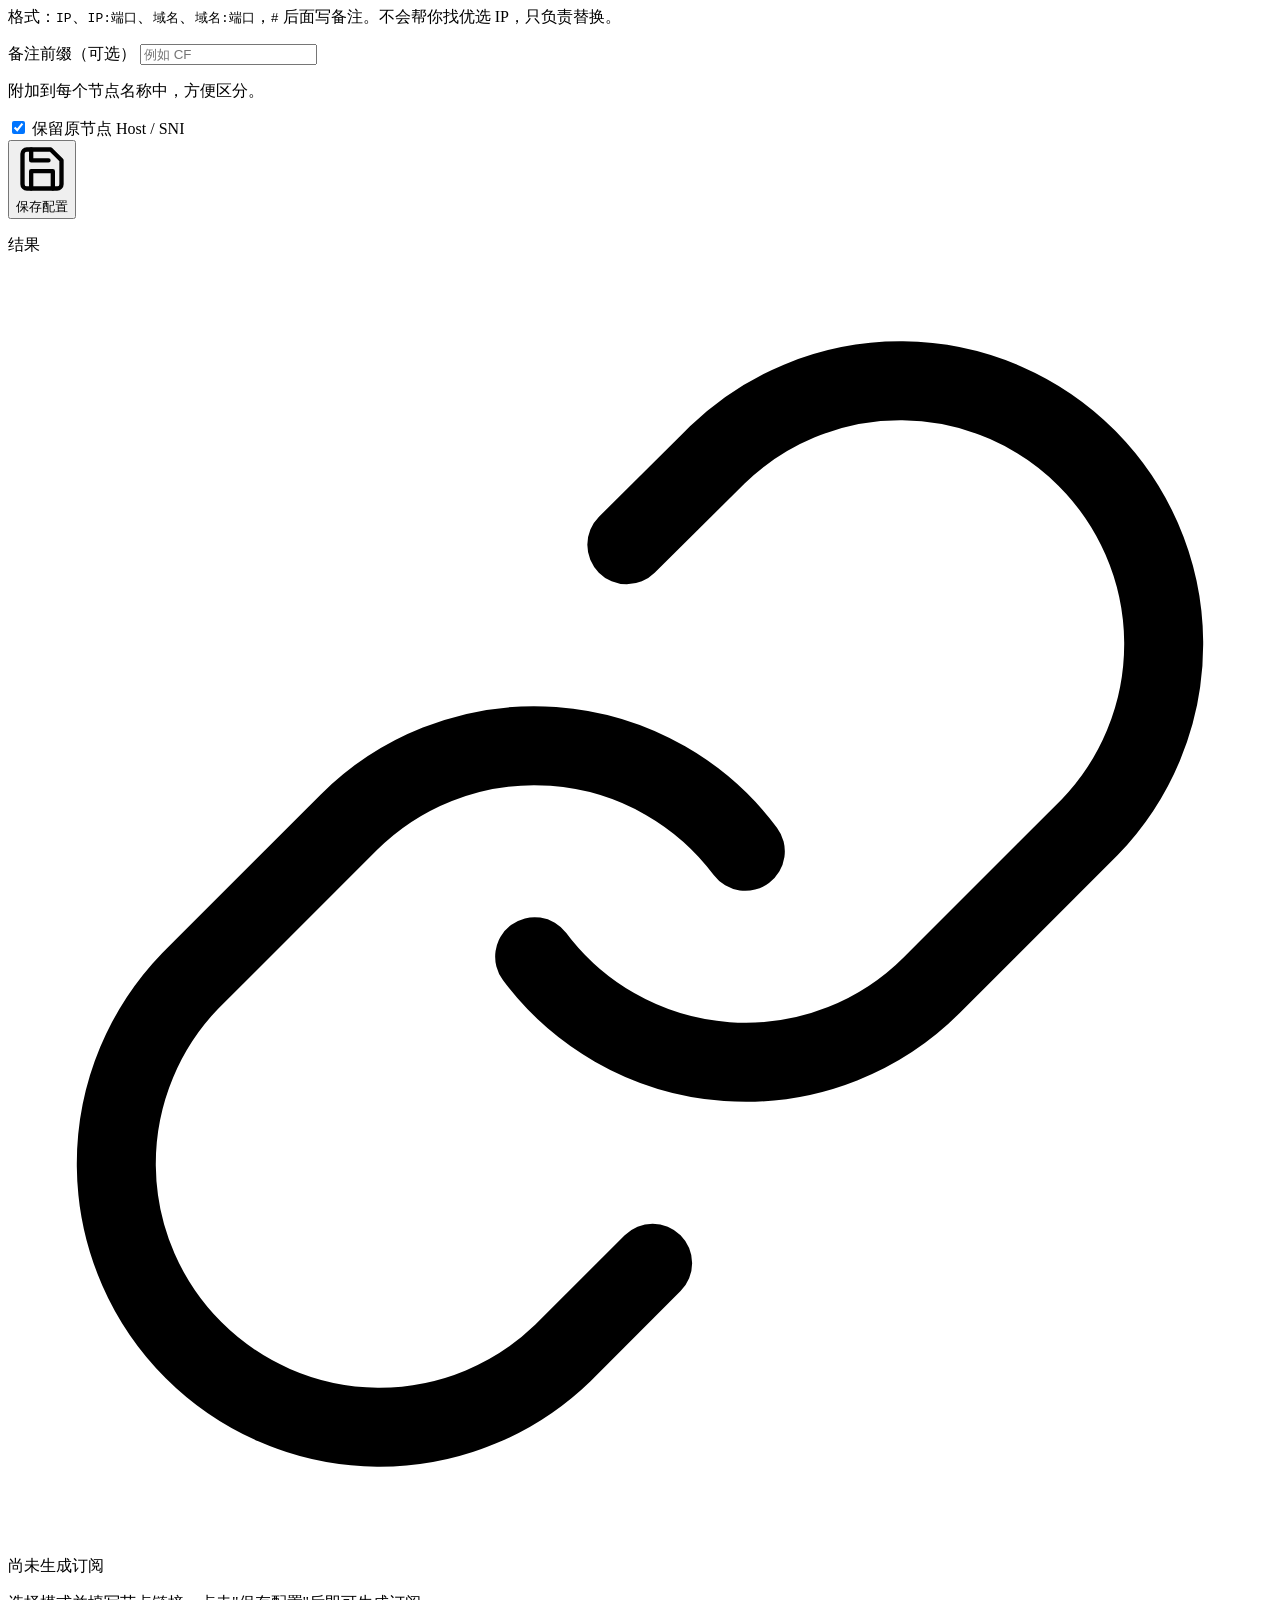
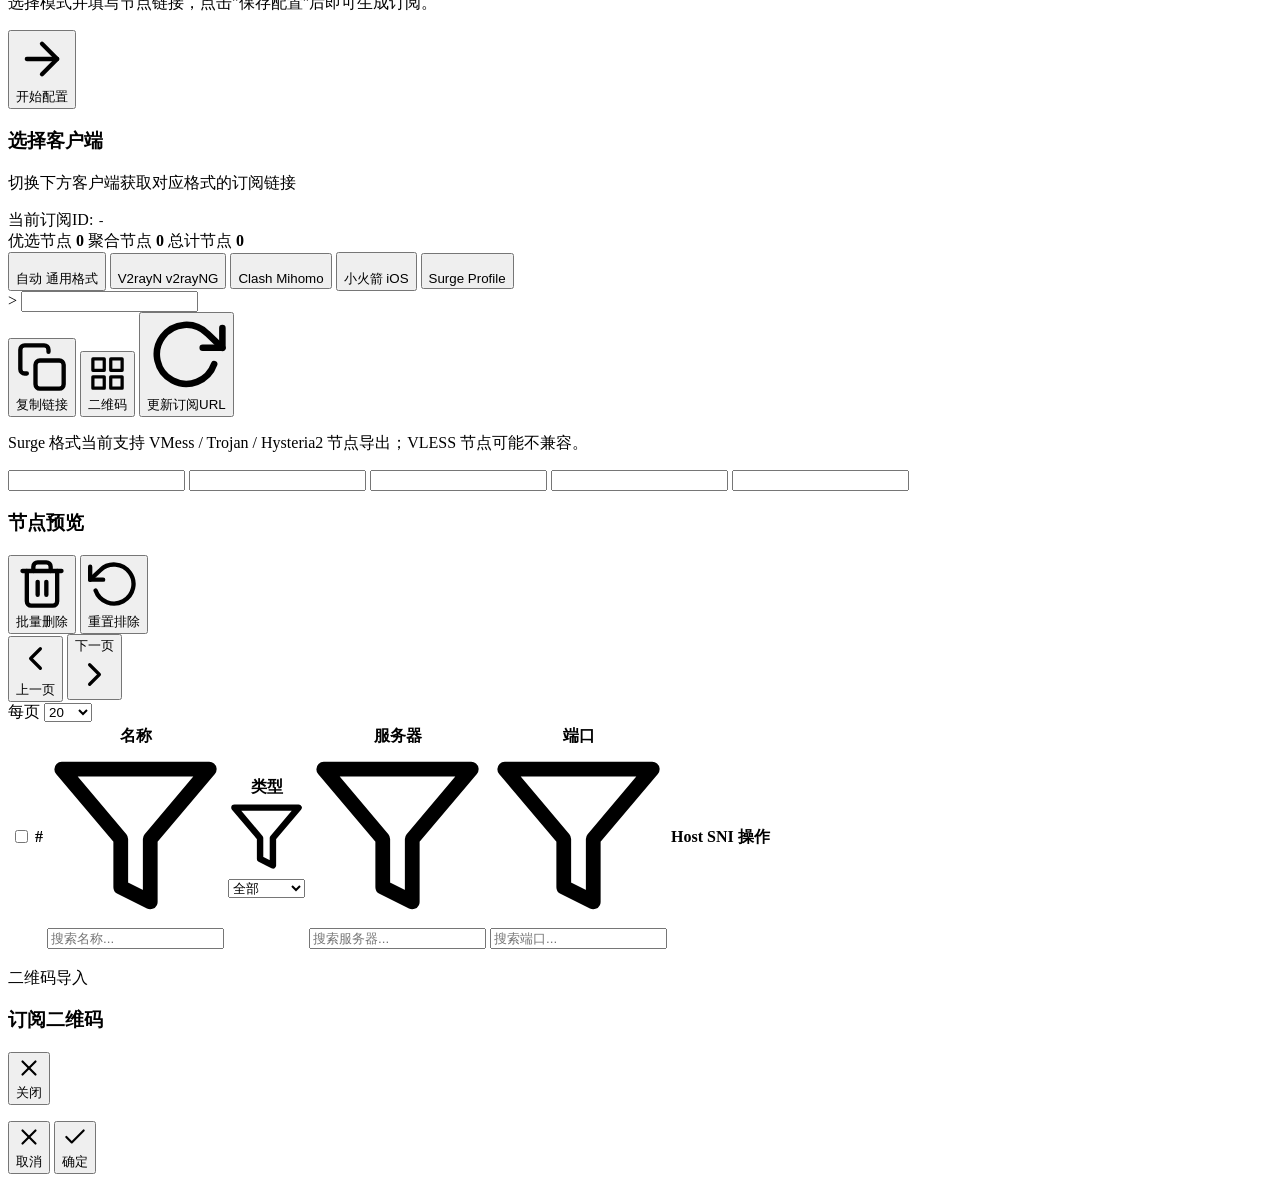
==== commit e09c0906: "fix: remove subscription result header and description text" ====
--- a/public/index.html
+++ b/public/index.html
@@ -163,7 +163,7 @@
         </div>
 
         <div class="actions">
-          <button id="submitAggregateBtn" type="submit"><svg class="btn-icon" viewBox="0 0 24 24" fill="none" stroke="currentColor" stroke-width="2" stroke-linecap="round" stroke-linejoin="round"><path d="M19 21H5a2 2 0 0 1-2-2V5a2 2 0 0 1 2-2h11l5 5v11a2 2 0 0 1-2 2z"/><polyline points="17 21 17 13 7 13 7 21"/><polyline points="7 3 7 8 15 8"/></svg>保存配置</button>
+          <button id="submitAggregateBtn" type="submit"><svg class="btn-icon" viewBox="0 0 24 24" fill="none" stroke="currentColor" stroke-width="2" stroke-linecap="round" stroke-linejoin="round"><path d="M19 21H5a2 2 0 0 1-2-2V5a2 2 0 0 1 2-2h11l5 5v11a2 2 0 0 1-2 2z"/><polyline points="17 21 17 13 7 13 7 21"/><polyline points="7 3 7 8 15 8"/></svg><span class="btn-label">保存配置</span></button>
         </div>
       </form>
 
@@ -210,7 +210,7 @@
         </div>
 
         <div class="actions">
-          <button id="submitBtn" type="submit"><svg class="btn-icon" viewBox="0 0 24 24" fill="none" stroke="currentColor" stroke-width="2" stroke-linecap="round" stroke-linejoin="round"><path d="M19 21H5a2 2 0 0 1-2-2V5a2 2 0 0 1 2-2h11l5 5v11a2 2 0 0 1-2 2z"/><polyline points="17 21 17 13 7 13 7 21"/><polyline points="7 3 7 8 15 8"/></svg>保存配置</button>
+          <button id="submitBtn" type="submit"><svg class="btn-icon" viewBox="0 0 24 24" fill="none" stroke="currentColor" stroke-width="2" stroke-linecap="round" stroke-linejoin="round"><path d="M19 21H5a2 2 0 0 1-2-2V5a2 2 0 0 1 2-2h11l5 5v11a2 2 0 0 1-2 2z"/><polyline points="17 21 17 13 7 13 7 21"/><polyline points="7 3 7 8 15 8"/></svg><span class="btn-label">保存配置</span></button>
         </div>
       </form>
       </div>
@@ -220,8 +220,6 @@
         <div class="section-head result-head">
           <div>
             <p class="eyebrow">结果</p>
-            <h2>订阅结果</h2>
-            <p class="section-desc">选择适合你的客户端格式，复制订阅链接或扫码导入。</p>
           </div>
         </div>
 
@@ -290,7 +288,7 @@
               <input id="activeUrl" readonly />
             </div>
             <div class="url-actions">
-              <button type="button" data-copy-target="activeUrl"><svg class="btn-icon" viewBox="0 0 24 24" fill="none" stroke="currentColor" stroke-width="2" stroke-linecap="round" stroke-linejoin="round"><rect x="9" y="9" width="13" height="13" rx="2" ry="2"/><path d="M5 15H4a2 2 0 0 1-2-2V4a2 2 0 0 1 2-2h9a2 2 0 0 1 2 2v1"/></svg>复制链接</button>
+              <button type="button" data-copy-target="activeUrl"><svg class="btn-icon" viewBox="0 0 24 24" fill="none" stroke="currentColor" stroke-width="2" stroke-linecap="round" stroke-linejoin="round"><rect x="9" y="9" width="13" height="13" rx="2" ry="2"/><path d="M5 15H4a2 2 0 0 1-2-2V4a2 2 0 0 1 2-2h9a2 2 0 0 1 2 2v1"/></svg><span class="btn-label">复制链接</span></button>
               <button type="button" class="secondary" data-qrcode-target="activeUrl"><svg class="btn-icon" viewBox="0 0 24 24" fill="none" stroke="currentColor" stroke-width="2" stroke-linecap="round" stroke-linejoin="round"><rect x="3" y="3" width="7" height="7"/><rect x="14" y="3" width="7" height="7"/><rect x="14" y="14" width="7" height="7"/><rect x="3" y="14" width="7" height="7"/></svg>二维码</button>
               <button id="rotateUrlBtn" type="button" class="secondary warning"><svg class="btn-icon" viewBox="0 0 24 24" fill="none" stroke="currentColor" stroke-width="2" stroke-linecap="round" stroke-linejoin="round"><polyline points="23 4 23 10 17 10"/><path d="M20.49 15a9 9 0 1 1-2.12-9.36L23 10"/></svg>更新订阅URL</button>
             </div>
@@ -310,8 +308,8 @@
           </div>
           <div class="preview-toolbar">
             <div class="toolbar-left">
-              <button id="batchDeleteBtn" type="button" class="btn-danger small"><svg class="btn-icon" viewBox="0 0 24 24" fill="none" stroke="currentColor" stroke-width="2" stroke-linecap="round" stroke-linejoin="round"><polyline points="3 6 5 6 21 6"/><path d="M19 6v14a2 2 0 0 1-2 2H7a2 2 0 0 1-2-2V6m3 0V4a2 2 0 0 1 2-2h4a2 2 0 0 1 2 2v2"/><line x1="10" y1="11" x2="10" y2="17"/><line x1="14" y1="11" x2="14" y2="17"/></svg>批量删除</button>
-              <button id="resetExcludedBtn" type="button" class="secondary small"><svg class="btn-icon" viewBox="0 0 24 24" fill="none" stroke="currentColor" stroke-width="2" stroke-linecap="round" stroke-linejoin="round"><polyline points="1 4 1 10 7 10"/><path d="M3.51 15a9 9 0 1 0 2.13-9.36L1 10"/></svg>重置排除</button>
+              <button id="batchDeleteBtn" type="button" class="btn-danger small"><svg class="btn-icon" viewBox="0 0 24 24" fill="none" stroke="currentColor" stroke-width="2" stroke-linecap="round" stroke-linejoin="round"><polyline points="3 6 5 6 21 6"/><path d="M19 6v14a2 2 0 0 1-2 2H7a2 2 0 0 1-2-2V6m3 0V4a2 2 0 0 1 2-2h4a2 2 0 0 1 2 2v2"/><line x1="10" y1="11" x2="10" y2="17"/><line x1="14" y1="11" x2="14" y2="17"/></svg><span class="btn-label">批量删除</span></button>
+              <button id="resetExcludedBtn" type="button" class="secondary small"><svg class="btn-icon" viewBox="0 0 24 24" fill="none" stroke="currentColor" stroke-width="2" stroke-linecap="round" stroke-linejoin="round"><polyline points="1 4 1 10 7 10"/><path d="M3.51 15a9 9 0 1 0 2.13-9.36L1 10"/></svg><span class="btn-label">重置排除</span></button>
             </div>
             <div id="pagination" class="pagination hidden">
               <button type="button" id="prevPage" class="text-btn"><svg class="btn-icon" viewBox="0 0 24 24" fill="none" stroke="currentColor" stroke-width="2" stroke-linecap="round" stroke-linejoin="round"><polyline points="15 18 9 12 15 6"/></svg>上一页</button>
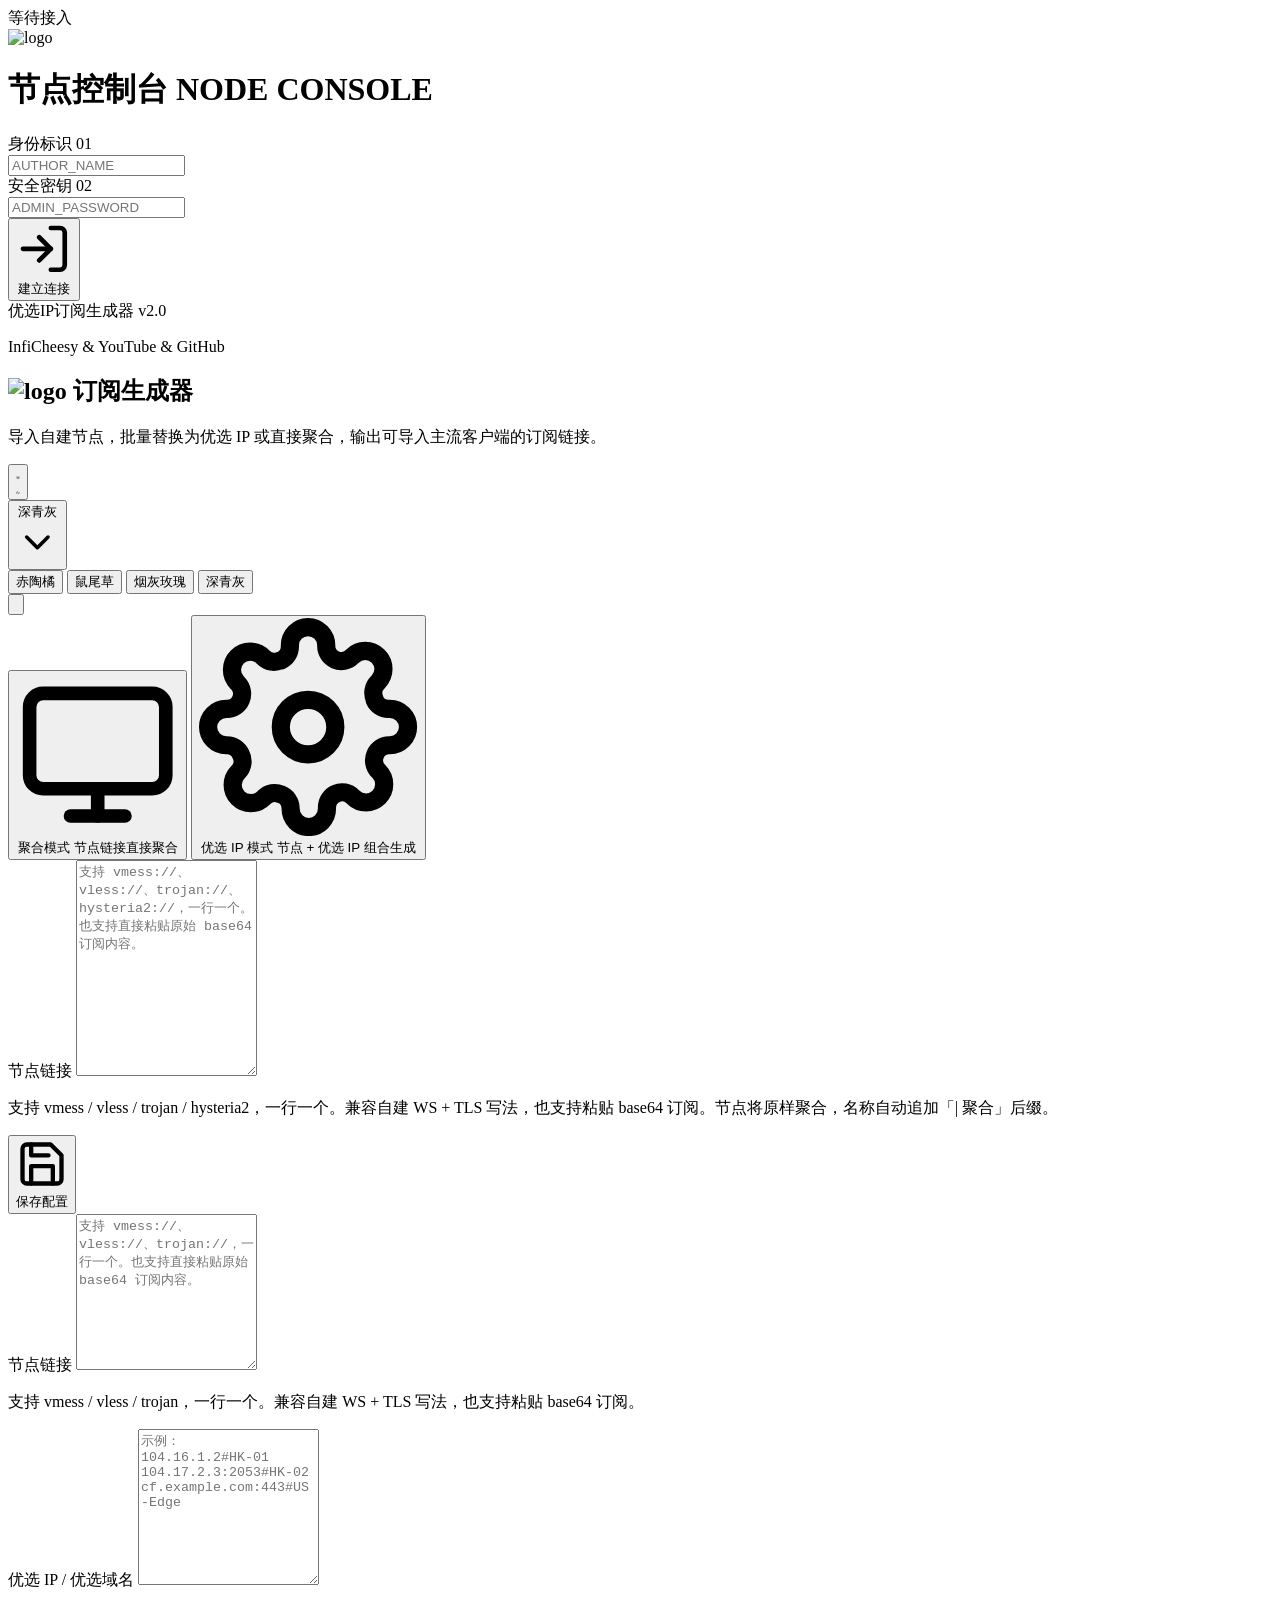
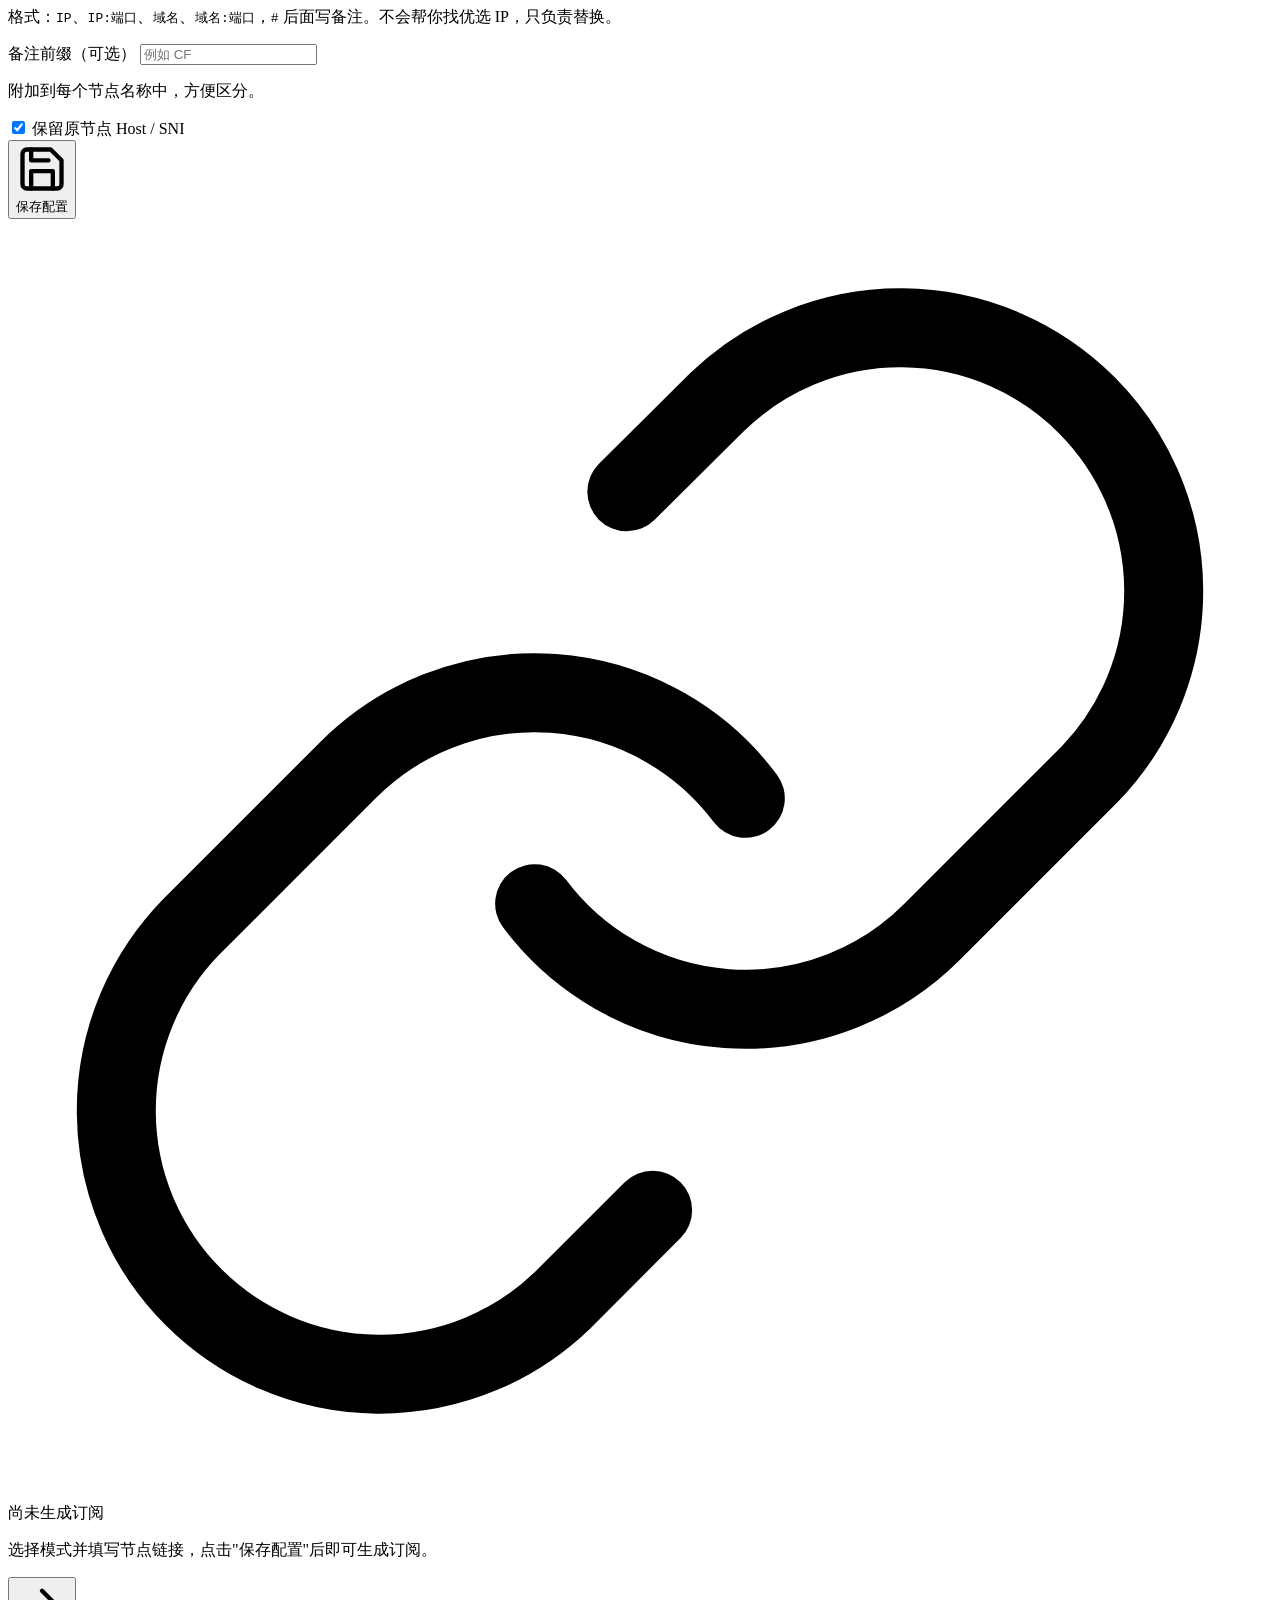
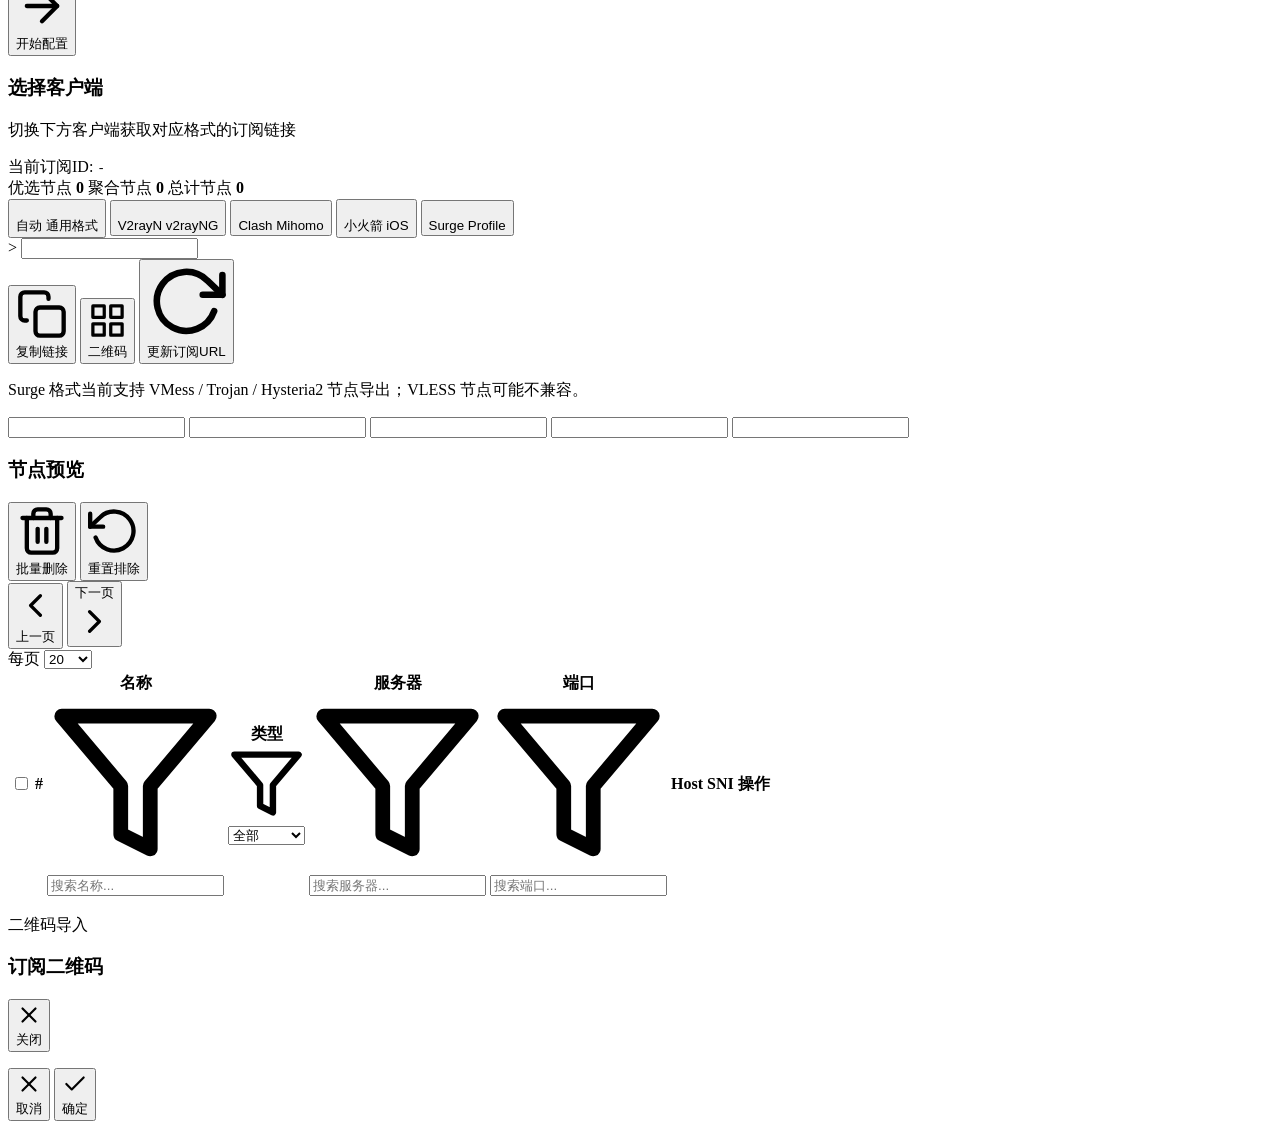
==== commit 20abd026: "refactor: remove result section header - Remove section-head result-head div from result area - Clea" ====
--- a/public/index.html
+++ b/public/index.html
@@ -217,12 +217,6 @@
       </div>
 
       <section id="resultSection" class="card stack-lg">
-        <div class="section-head result-head">
-          <div>
-            <p class="eyebrow">结果</p>
-          </div>
-        </div>
-
         <div id="warningBox" class="warning hidden"></div>
 
         <div id="emptyState" class="empty-state">
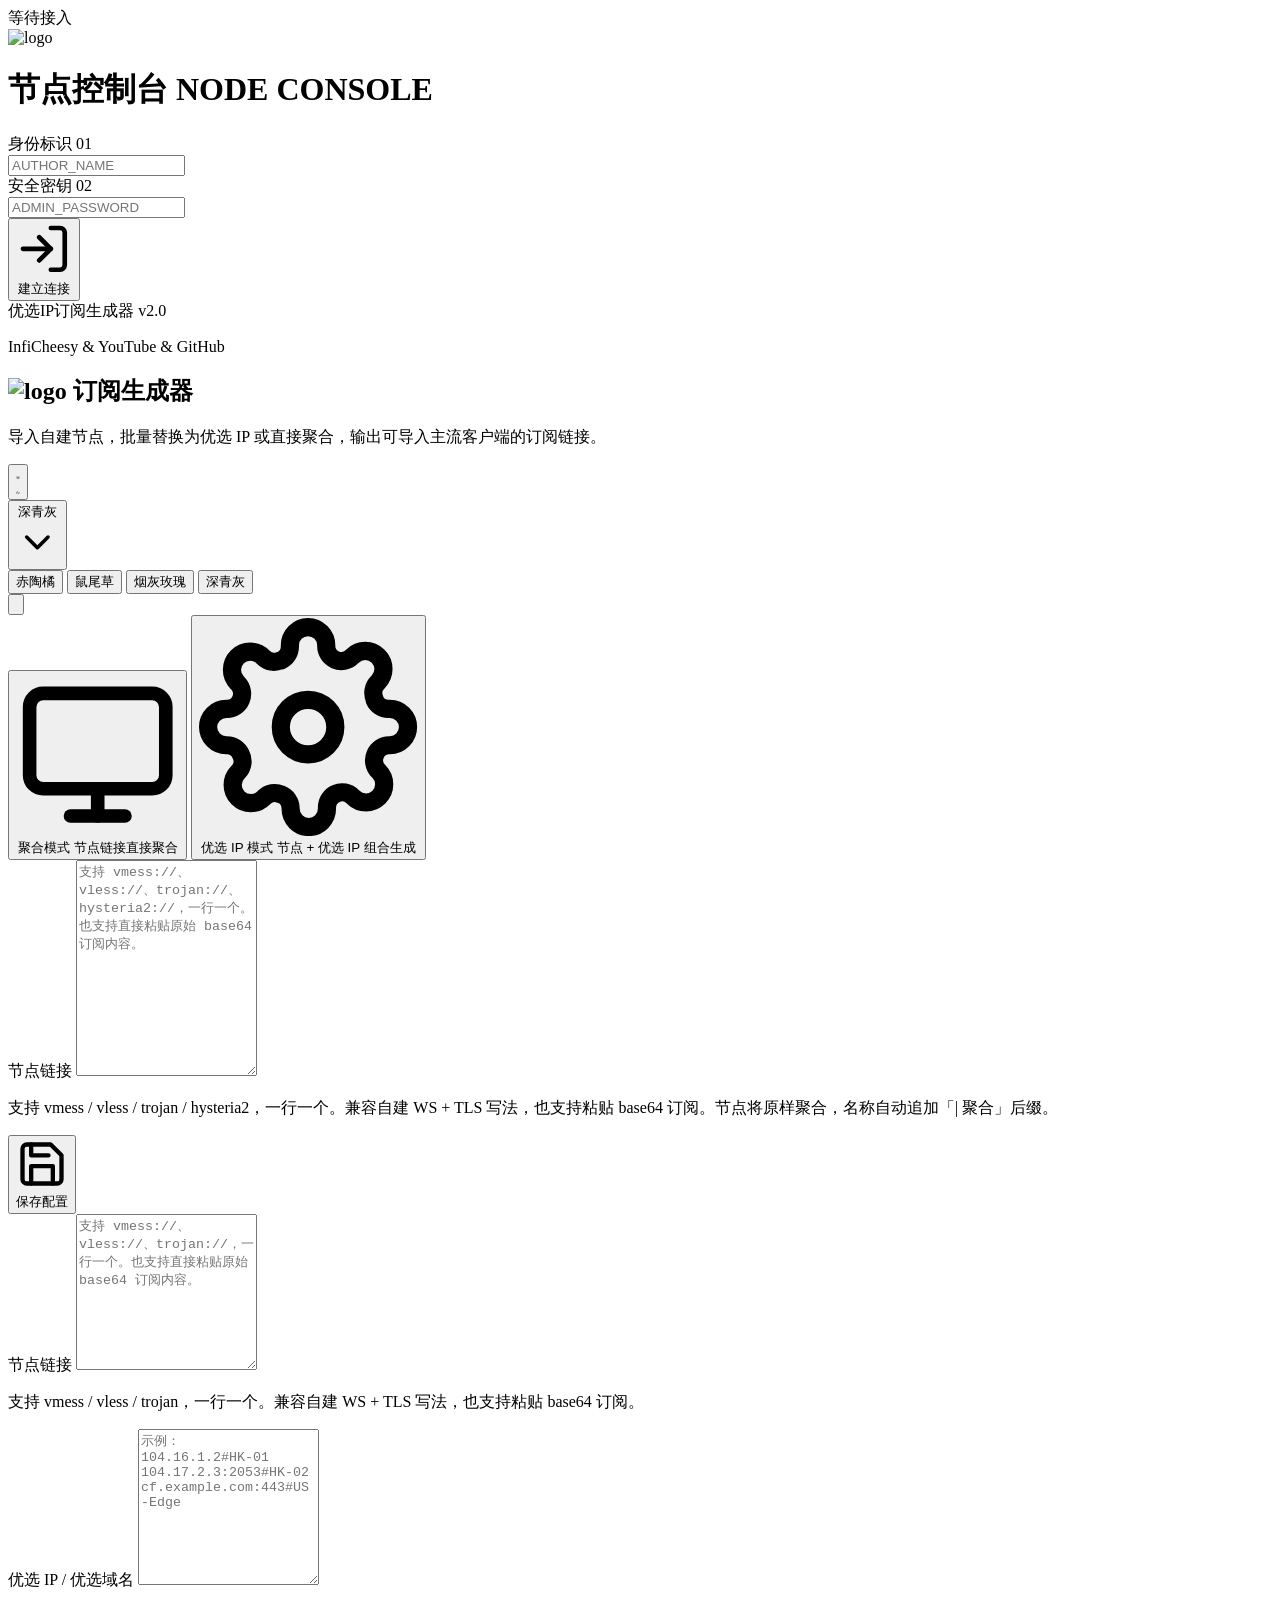
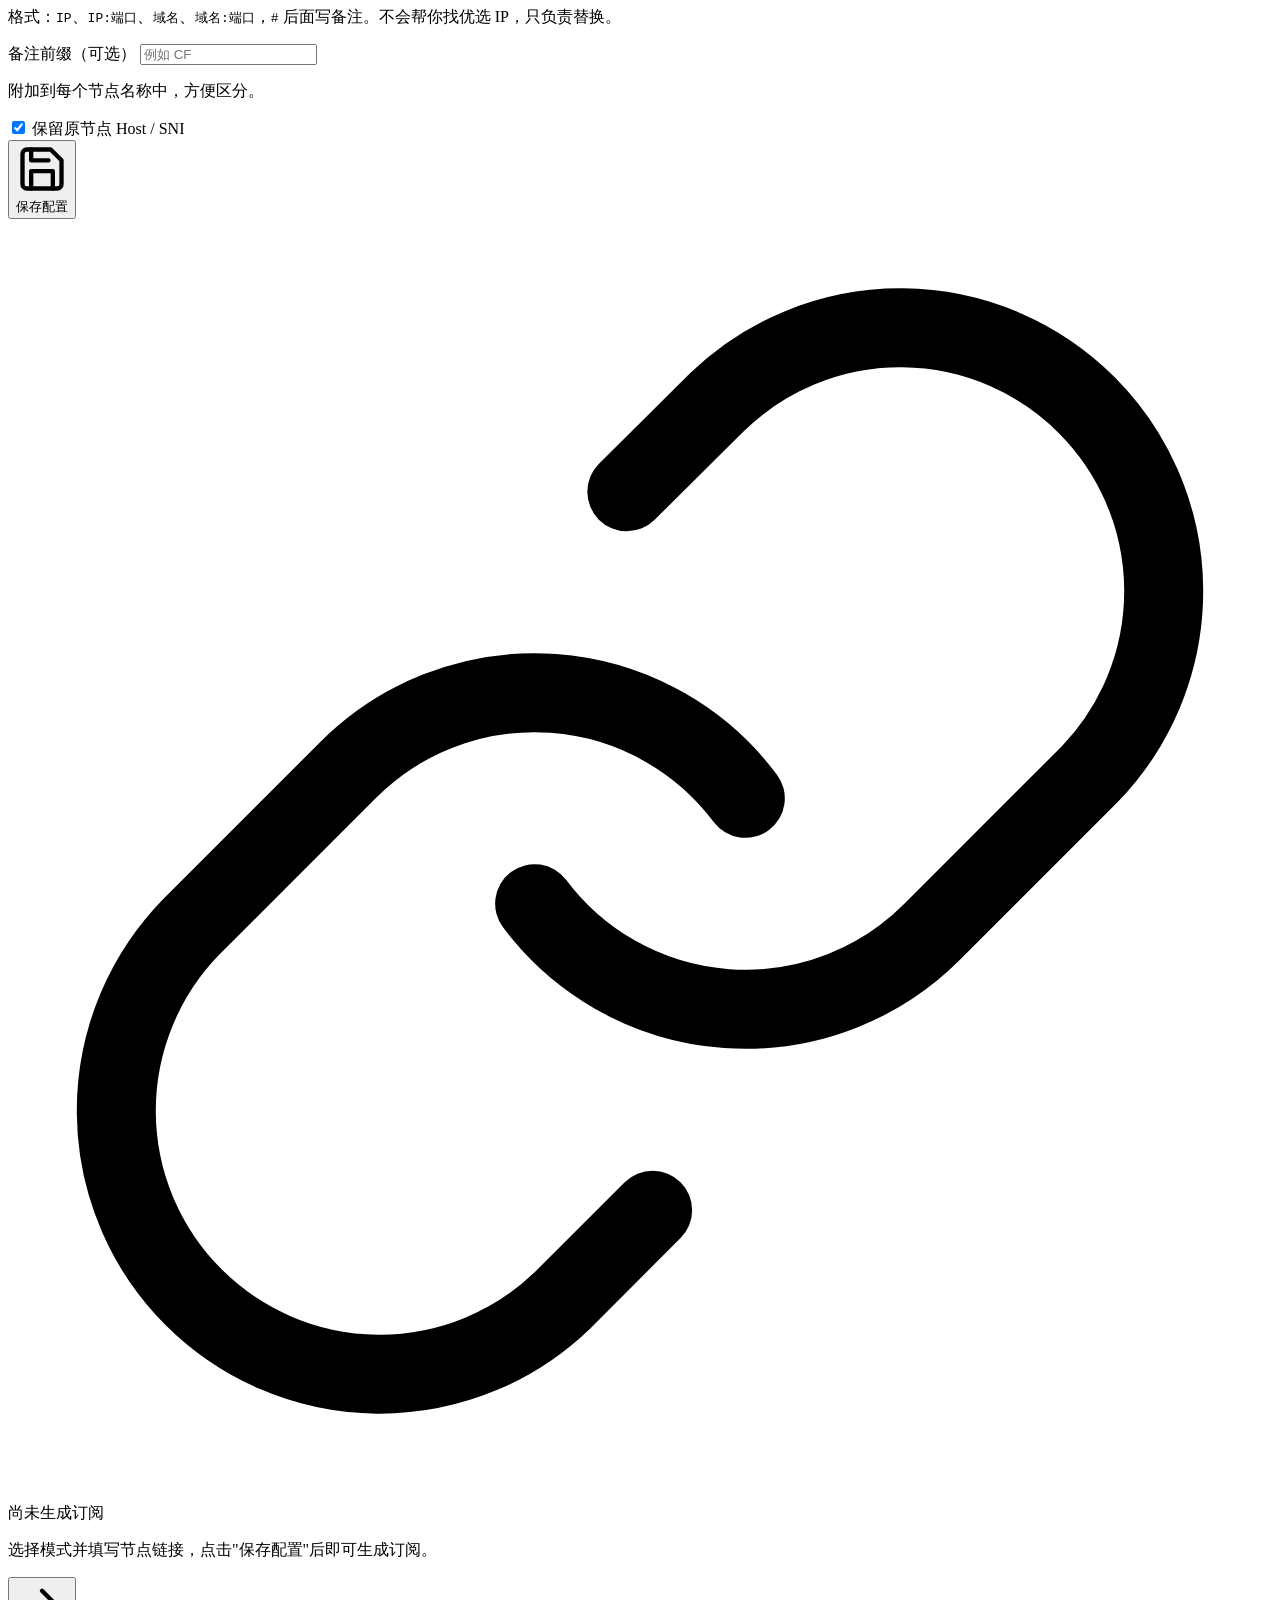
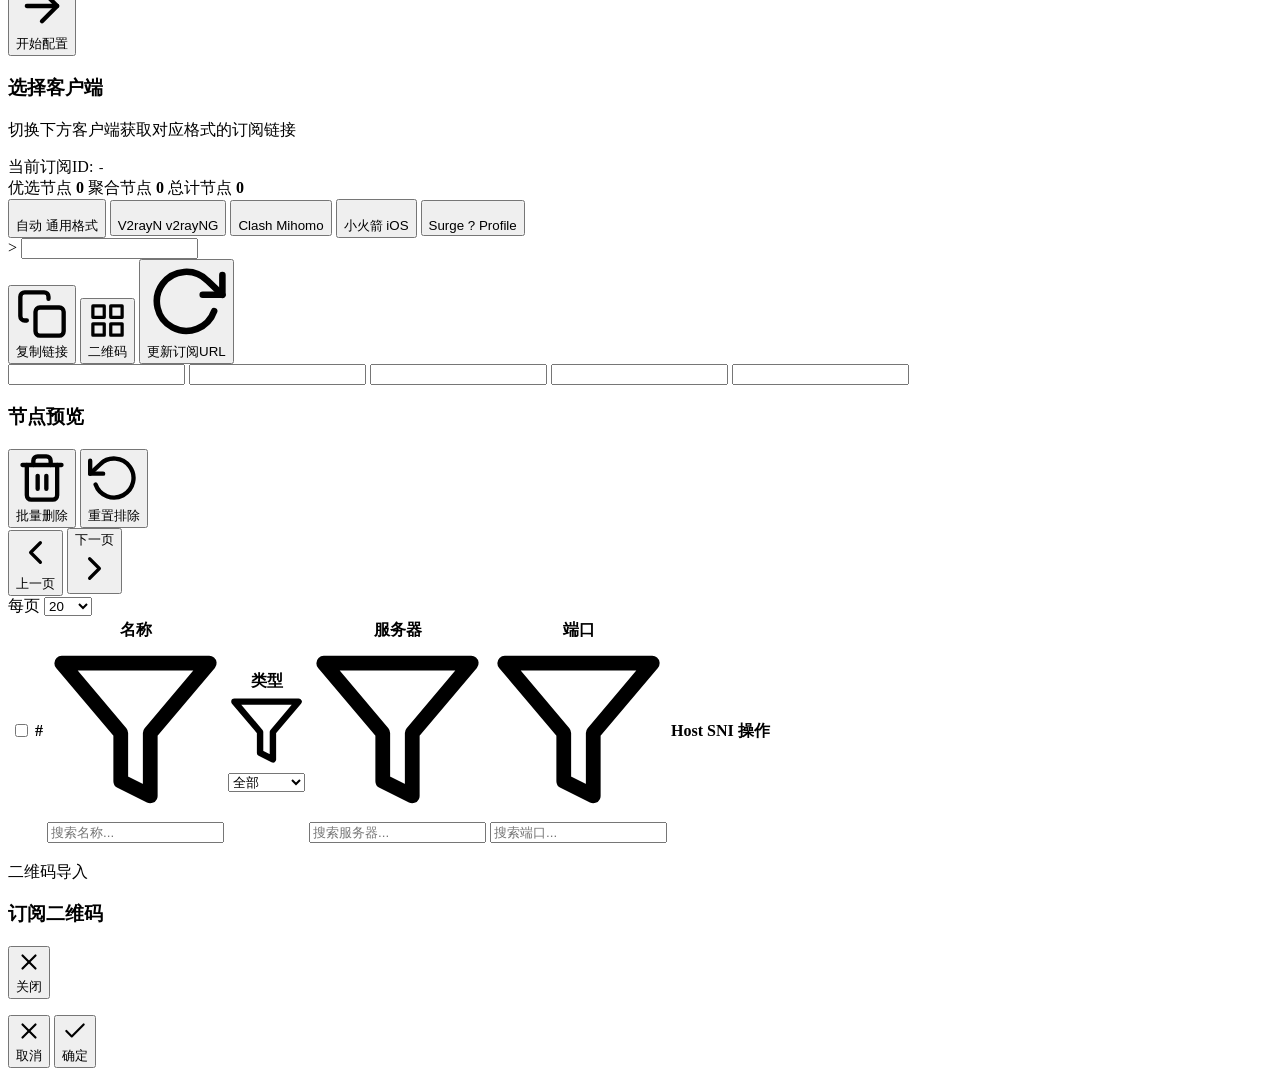
==== commit 1da7d2f4: "refactor: extract preview table into standalone card - Move previewSection out of resultSection as s" ====
--- a/public/index.html
+++ b/public/index.html
@@ -271,7 +271,7 @@
             </button>
             <button type="button" class="client-tab" data-target="surgeUrl">
               <div class="tab-icon"><img src="/icons/surge.svg" alt="" /></div>
-              <span class="tab-name">Surge</span>
+              <span class="tab-name">Surge <span class="tab-hint-mark" data-tooltip="Surge 格式当前支持 VMess / Trojan / Hysteria2 节点导出；VLESS 节点可能不兼容。">?</span></span>
               <span class="tab-desc">Profile</span>
             </button>
           </div>
@@ -286,7 +286,6 @@
               <button type="button" class="secondary" data-qrcode-target="activeUrl"><svg class="btn-icon" viewBox="0 0 24 24" fill="none" stroke="currentColor" stroke-width="2" stroke-linecap="round" stroke-linejoin="round"><rect x="3" y="3" width="7" height="7"/><rect x="14" y="3" width="7" height="7"/><rect x="14" y="14" width="7" height="7"/><rect x="3" y="14" width="7" height="7"/></svg>二维码</button>
               <button id="rotateUrlBtn" type="button" class="secondary warning"><svg class="btn-icon" viewBox="0 0 24 24" fill="none" stroke="currentColor" stroke-width="2" stroke-linecap="round" stroke-linejoin="round"><polyline points="23 4 23 10 17 10"/><path d="M20.49 15a9 9 0 1 1-2.12-9.36L23 10"/></svg>更新订阅URL</button>
             </div>
-            <p class="hint url-hint">Surge 格式当前支持 VMess / Trojan / Hysteria2 节点导出；VLESS 节点可能不兼容。</p>
           </div>
 
           <input id="autoUrl" class="hidden" readonly />
@@ -296,101 +295,102 @@
           <input id="rocketUrl" class="hidden" readonly />
         </div>
 
-        <div id="previewSection" class="preview-wrap hidden">
-          <div class="preview-head">
-            <h3>节点预览</h3>
-          </div>
-          <div class="preview-toolbar">
-            <div class="toolbar-left">
-              <button id="batchDeleteBtn" type="button" class="btn-danger small"><svg class="btn-icon" viewBox="0 0 24 24" fill="none" stroke="currentColor" stroke-width="2" stroke-linecap="round" stroke-linejoin="round"><polyline points="3 6 5 6 21 6"/><path d="M19 6v14a2 2 0 0 1-2 2H7a2 2 0 0 1-2-2V6m3 0V4a2 2 0 0 1 2-2h4a2 2 0 0 1 2 2v2"/><line x1="10" y1="11" x2="10" y2="17"/><line x1="14" y1="11" x2="14" y2="17"/></svg><span class="btn-label">批量删除</span></button>
-              <button id="resetExcludedBtn" type="button" class="secondary small"><svg class="btn-icon" viewBox="0 0 24 24" fill="none" stroke="currentColor" stroke-width="2" stroke-linecap="round" stroke-linejoin="round"><polyline points="1 4 1 10 7 10"/><path d="M3.51 15a9 9 0 1 0 2.13-9.36L1 10"/></svg><span class="btn-label">重置排除</span></button>
-            </div>
-            <div id="pagination" class="pagination hidden">
-              <button type="button" id="prevPage" class="text-btn"><svg class="btn-icon" viewBox="0 0 24 24" fill="none" stroke="currentColor" stroke-width="2" stroke-linecap="round" stroke-linejoin="round"><polyline points="15 18 9 12 15 6"/></svg>上一页</button>
-              <span id="pageInfo" class="page-info"></span>
-              <button type="button" id="nextPage" class="text-btn">下一页<svg class="btn-icon" viewBox="0 0 24 24" fill="none" stroke="currentColor" stroke-width="2" stroke-linecap="round" stroke-linejoin="round"><polyline points="9 18 15 12 9 6"/></svg></button>
-              <div class="page-size">
-                <label for="pageSizeSelect">每页</label>
-                <select id="pageSizeSelect">
-                  <option value="20">20</option>
-                  <option value="50">50</option>
-                  <option value="100">100</option>
-                  <option value="1000">全部</option>
-                </select>
-              </div>
-            </div>
-          </div>
-          <div class="table-wrap">
-            <table>
-              <colgroup>
-                <col class="col-check" />
-                <col class="col-index" />
-                <col class="col-name" />
-                <col class="col-type" />
-                <col class="col-server" />
-                <col class="col-port" />
-                <col class="col-host" />
-                <col class="col-sni" />
-                <col class="col-action" />
-              </colgroup>
-              <thead>
-                <tr>
-                  <th class="col-check"><input type="checkbox" id="selectAll" title="全选" /></th>
-                  <th class="col-index">#</th>
-                  <th class="sortable" data-sort="name">
-                    <div class="th-content">
-                      <span class="sort-indicator"></span>
-                      <span>名称</span>
-                      <svg class="th-filter-icon" data-filter="name" aria-label="过滤名称" aria-expanded="false" viewBox="0 0 24 24" fill="none" stroke="currentColor" stroke-width="2" stroke-linecap="round" stroke-linejoin="round"><polygon points="22 3 2 3 10 12.46 10 19 14 21 14 12.46 22 3"/></svg>
-                    </div>
-                    <div class="th-filter-popover hidden" data-filter-popover="name">
-                      <input type="text" placeholder="搜索名称..." />
-                    </div>
-                  </th>
-                  <th class="sortable" data-sort="type">
-                    <div class="th-content">
-                      <span class="sort-indicator"></span>
-                      <span>类型</span>
-                      <svg class="th-filter-icon" data-filter="type" aria-label="过滤类型" aria-expanded="false" viewBox="0 0 24 24" fill="none" stroke="currentColor" stroke-width="2" stroke-linecap="round" stroke-linejoin="round"><polygon points="22 3 2 3 10 12.46 10 19 14 21 14 12.46 22 3"/></svg>
-                    </div>
-                    <div class="th-filter-popover hidden" data-filter-popover="type">
-                      <select>
-                        <option value="">全部</option>
-                        <option value="vmess">vmess</option>
-                        <option value="vless">vless</option>
-                        <option value="trojan">trojan</option>
-                        <option value="hysteria2">hysteria2</option>
-                      </select>
-                    </div>
-                  </th>
-                  <th class="sortable" data-sort="server">
-                    <div class="th-content">
-                      <span class="sort-indicator"></span>
-                      <span>服务器</span>
-                      <svg class="th-filter-icon" data-filter="server" aria-label="过滤服务器" aria-expanded="false" viewBox="0 0 24 24" fill="none" stroke="currentColor" stroke-width="2" stroke-linecap="round" stroke-linejoin="round"><polygon points="22 3 2 3 10 12.46 10 19 14 21 14 12.46 22 3"/></svg>
-                    </div>
-                    <div class="th-filter-popover hidden" data-filter-popover="server">
-                      <input type="text" placeholder="搜索服务器..." />
-                    </div>
-                  </th>
-                  <th class="sortable" data-sort="port">
-                    <div class="th-content">
-                      <span class="sort-indicator"></span>
-                      <span>端口</span>
-                      <svg class="th-filter-icon" data-filter="port" aria-label="过滤端口" aria-expanded="false" viewBox="0 0 24 24" fill="none" stroke="currentColor" stroke-width="2" stroke-linecap="round" stroke-linejoin="round"><polygon points="22 3 2 3 10 12.46 10 19 14 21 14 12.46 22 3"/></svg>
-                    </div>
-                    <div class="th-filter-popover hidden" data-filter-popover="port">
-                      <input type="text" placeholder="搜索端口..." />
-                    </div>
-                  </th>
-                  <th>Host</th>
-                  <th>SNI</th>
-                  <th class="col-action">操作</th>
-                </tr>
-              </thead>
-              <tbody id="previewBody"></tbody>
-            </table>
-          </div>
+      </section>
+
+      <section id="previewSection" class="preview-wrap card hidden">
+        <div class="preview-head">
+          <h3>节点预览</h3>
+        </div>
+        <div class="preview-toolbar">
+          <div class="toolbar-left">
+            <button id="batchDeleteBtn" type="button" class="btn-danger small"><svg class="btn-icon" viewBox="0 0 24 24" fill="none" stroke="currentColor" stroke-width="2" stroke-linecap="round" stroke-linejoin="round"><polyline points="3 6 5 6 21 6"/><path d="M19 6v14a2 2 0 0 1-2 2H7a2 2 0 0 1-2-2V6m3 0V4a2 2 0 0 1 2-2h4a2 2 0 0 1 2 2v2"/><line x1="10" y1="11" x2="10" y2="17"/><line x1="14" y1="11" x2="14" y2="17"/></svg><span class="btn-label">批量删除</span></button>
+            <button id="resetExcludedBtn" type="button" class="secondary small"><svg class="btn-icon" viewBox="0 0 24 24" fill="none" stroke="currentColor" stroke-width="2" stroke-linecap="round" stroke-linejoin="round"><polyline points="1 4 1 10 7 10"/><path d="M3.51 15a9 9 0 1 0 2.13-9.36L1 10"/></svg><span class="btn-label">重置排除</span></button>
+          </div>
+          <div id="pagination" class="pagination hidden">
+            <button type="button" id="prevPage" class="text-btn"><svg class="btn-icon" viewBox="0 0 24 24" fill="none" stroke="currentColor" stroke-width="2" stroke-linecap="round" stroke-linejoin="round"><polyline points="15 18 9 12 15 6"/></svg>上一页</button>
+            <span id="pageInfo" class="page-info"></span>
+            <button type="button" id="nextPage" class="text-btn">下一页<svg class="btn-icon" viewBox="0 0 24 24" fill="none" stroke="currentColor" stroke-width="2" stroke-linecap="round" stroke-linejoin="round"><polyline points="9 18 15 12 9 6"/></svg></button>
+            <div class="page-size">
+              <label for="pageSizeSelect">每页</label>
+              <select id="pageSizeSelect">
+                <option value="20">20</option>
+                <option value="50">50</option>
+                <option value="100">100</option>
+                <option value="1000">全部</option>
+              </select>
+            </div>
+          </div>
+        </div>
+        <div class="table-wrap">
+          <table>
+            <colgroup>
+              <col class="col-check" />
+              <col class="col-index" />
+              <col class="col-name" />
+              <col class="col-type" />
+              <col class="col-server" />
+              <col class="col-port" />
+              <col class="col-host" />
+              <col class="col-sni" />
+              <col class="col-action" />
+            </colgroup>
+            <thead>
+              <tr>
+                <th class="col-check"><input type="checkbox" id="selectAll" title="全选" /></th>
+                <th class="col-index">#</th>
+                <th class="sortable" data-sort="name">
+                  <div class="th-content">
+                    <span class="sort-indicator"></span>
+                    <span>名称</span>
+                    <svg class="th-filter-icon" data-filter="name" aria-label="过滤名称" aria-expanded="false" viewBox="0 0 24 24" fill="none" stroke="currentColor" stroke-width="2" stroke-linecap="round" stroke-linejoin="round"><polygon points="22 3 2 3 10 12.46 10 19 14 21 14 12.46 22 3"/></svg>
+                  </div>
+                  <div class="th-filter-popover hidden" data-filter-popover="name">
+                    <input type="text" placeholder="搜索名称..." />
+                  </div>
+                </th>
+                <th class="sortable" data-sort="type">
+                  <div class="th-content">
+                    <span class="sort-indicator"></span>
+                    <span>类型</span>
+                    <svg class="th-filter-icon" data-filter="type" aria-label="过滤类型" aria-expanded="false" viewBox="0 0 24 24" fill="none" stroke="currentColor" stroke-width="2" stroke-linecap="round" stroke-linejoin="round"><polygon points="22 3 2 3 10 12.46 10 19 14 21 14 12.46 22 3"/></svg>
+                  </div>
+                  <div class="th-filter-popover hidden" data-filter-popover="type">
+                    <select>
+                      <option value="">全部</option>
+                      <option value="vmess">vmess</option>
+                      <option value="vless">vless</option>
+                      <option value="trojan">trojan</option>
+                      <option value="hysteria2">hysteria2</option>
+                    </select>
+                  </div>
+                </th>
+                <th class="sortable" data-sort="server">
+                  <div class="th-content">
+                    <span class="sort-indicator"></span>
+                    <span>服务器</span>
+                    <svg class="th-filter-icon" data-filter="server" aria-label="过滤服务器" aria-expanded="false" viewBox="0 0 24 24" fill="none" stroke="currentColor" stroke-width="2" stroke-linecap="round" stroke-linejoin="round"><polygon points="22 3 2 3 10 12.46 10 19 14 21 14 12.46 22 3"/></svg>
+                  </div>
+                  <div class="th-filter-popover hidden" data-filter-popover="server">
+                    <input type="text" placeholder="搜索服务器..." />
+                  </div>
+                </th>
+                <th class="sortable" data-sort="port">
+                  <div class="th-content">
+                    <span class="sort-indicator"></span>
+                    <span>端口</span>
+                    <svg class="th-filter-icon" data-filter="port" aria-label="过滤端口" aria-expanded="false" viewBox="0 0 24 24" fill="none" stroke="currentColor" stroke-width="2" stroke-linecap="round" stroke-linejoin="round"><polygon points="22 3 2 3 10 12.46 10 19 14 21 14 12.46 22 3"/></svg>
+                  </div>
+                  <div class="th-filter-popover hidden" data-filter-popover="port">
+                    <input type="text" placeholder="搜索端口..." />
+                  </div>
+                </th>
+                <th>Host</th>
+                <th>SNI</th>
+                <th class="col-action">操作</th>
+              </tr>
+            </thead>
+            <tbody id="previewBody"></tbody>
+          </table>
         </div>
       </section>
     </main>
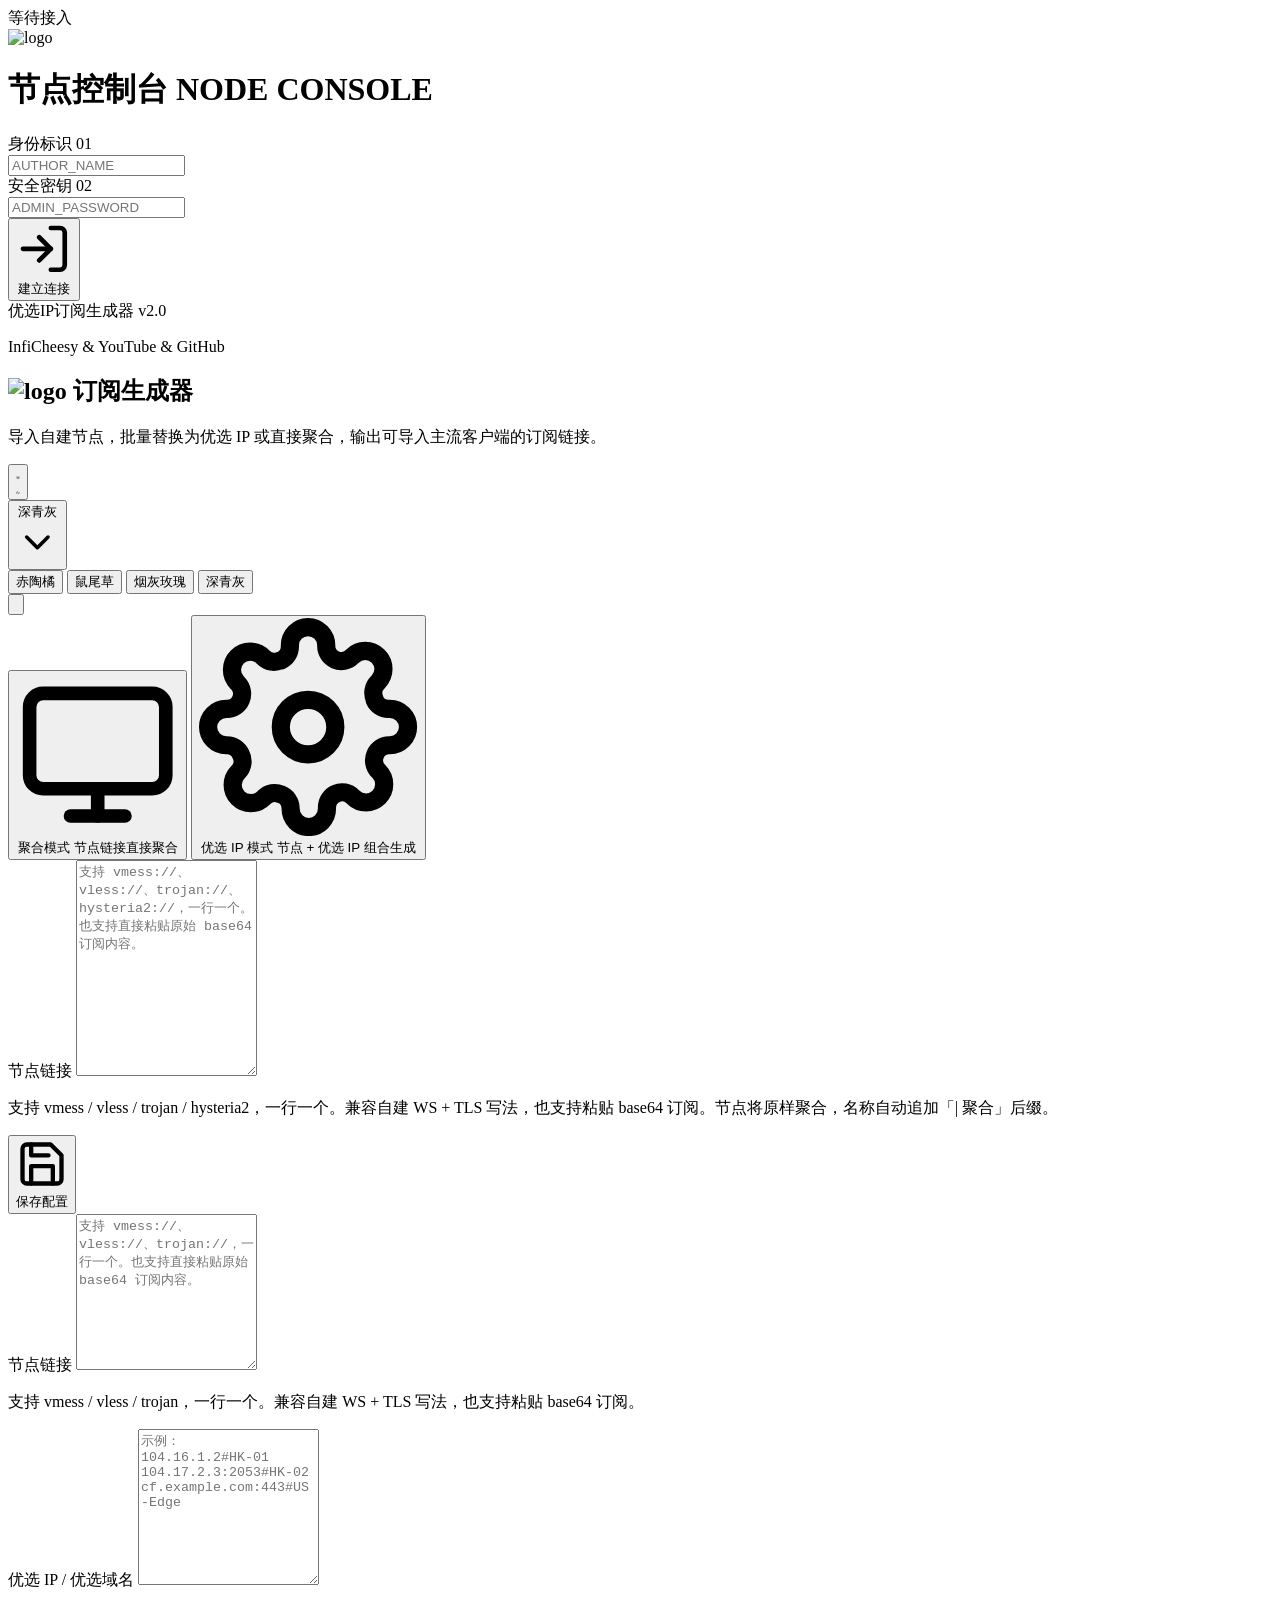
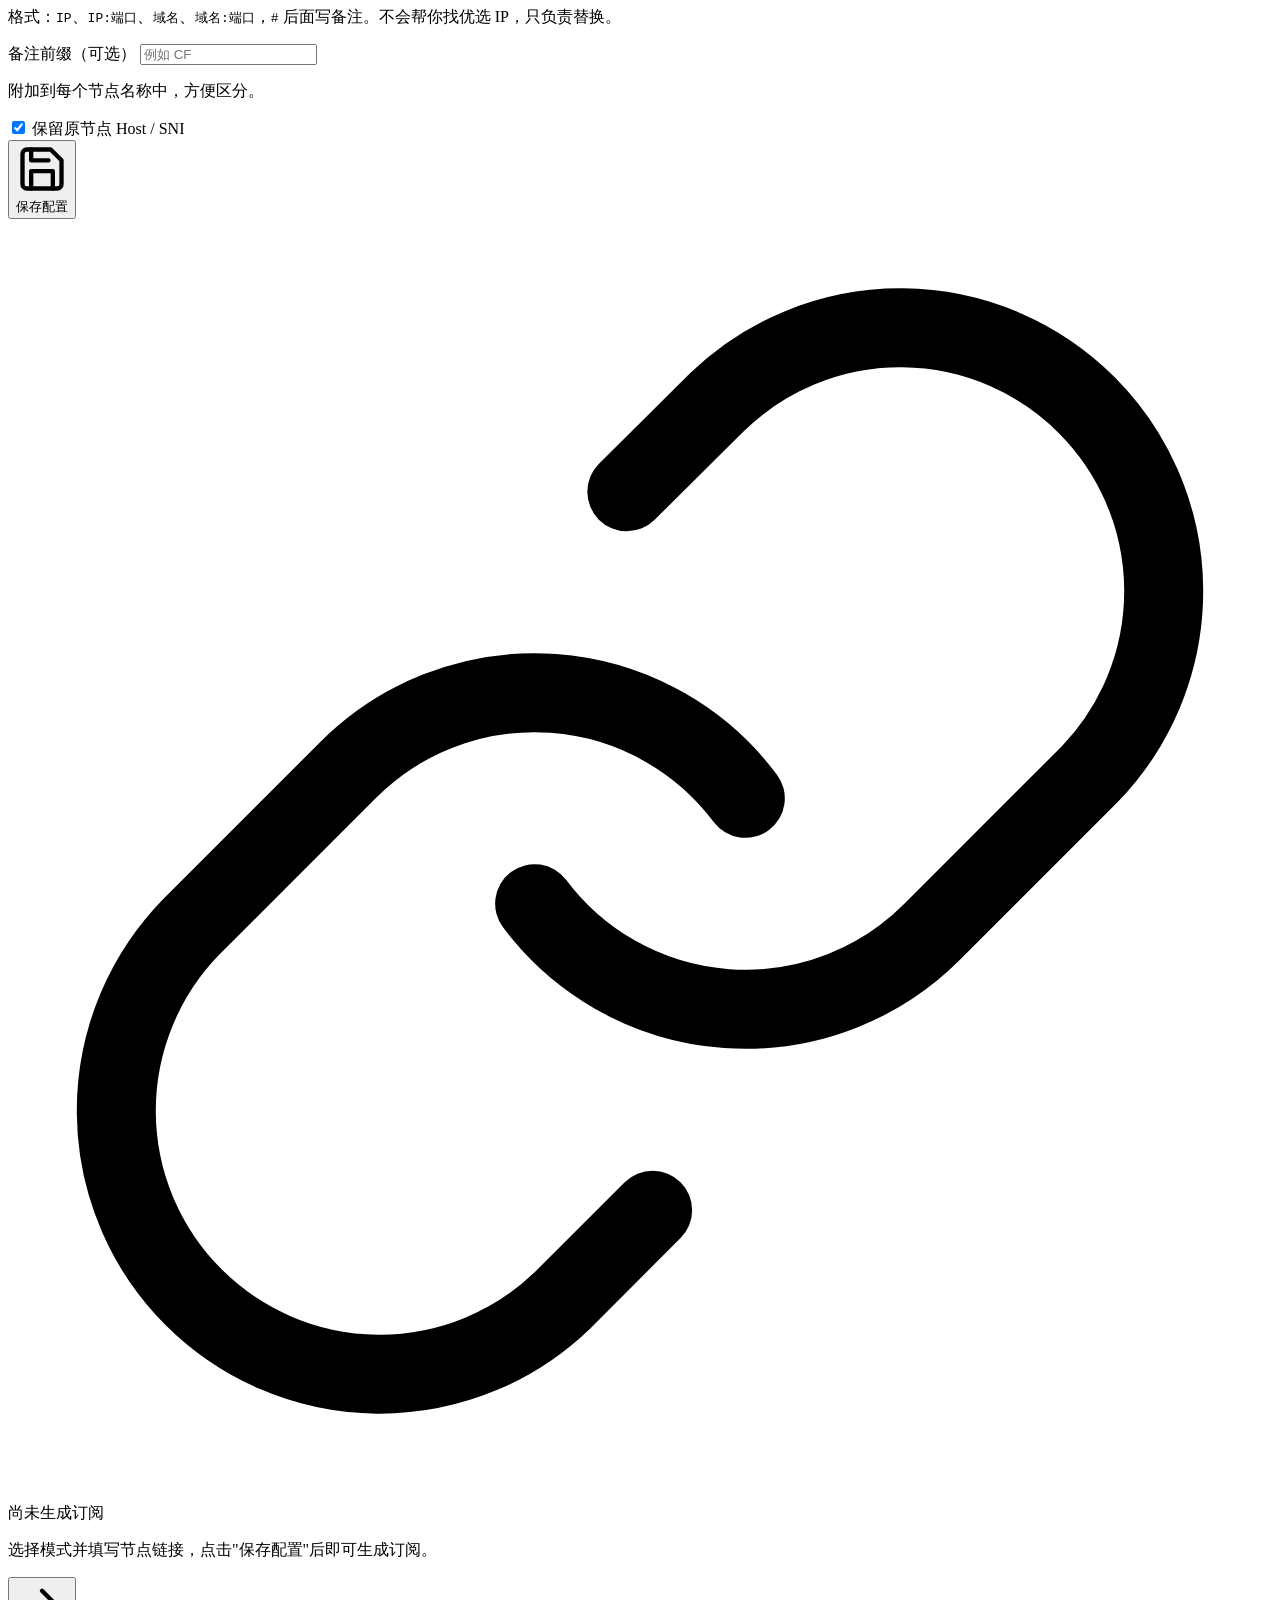
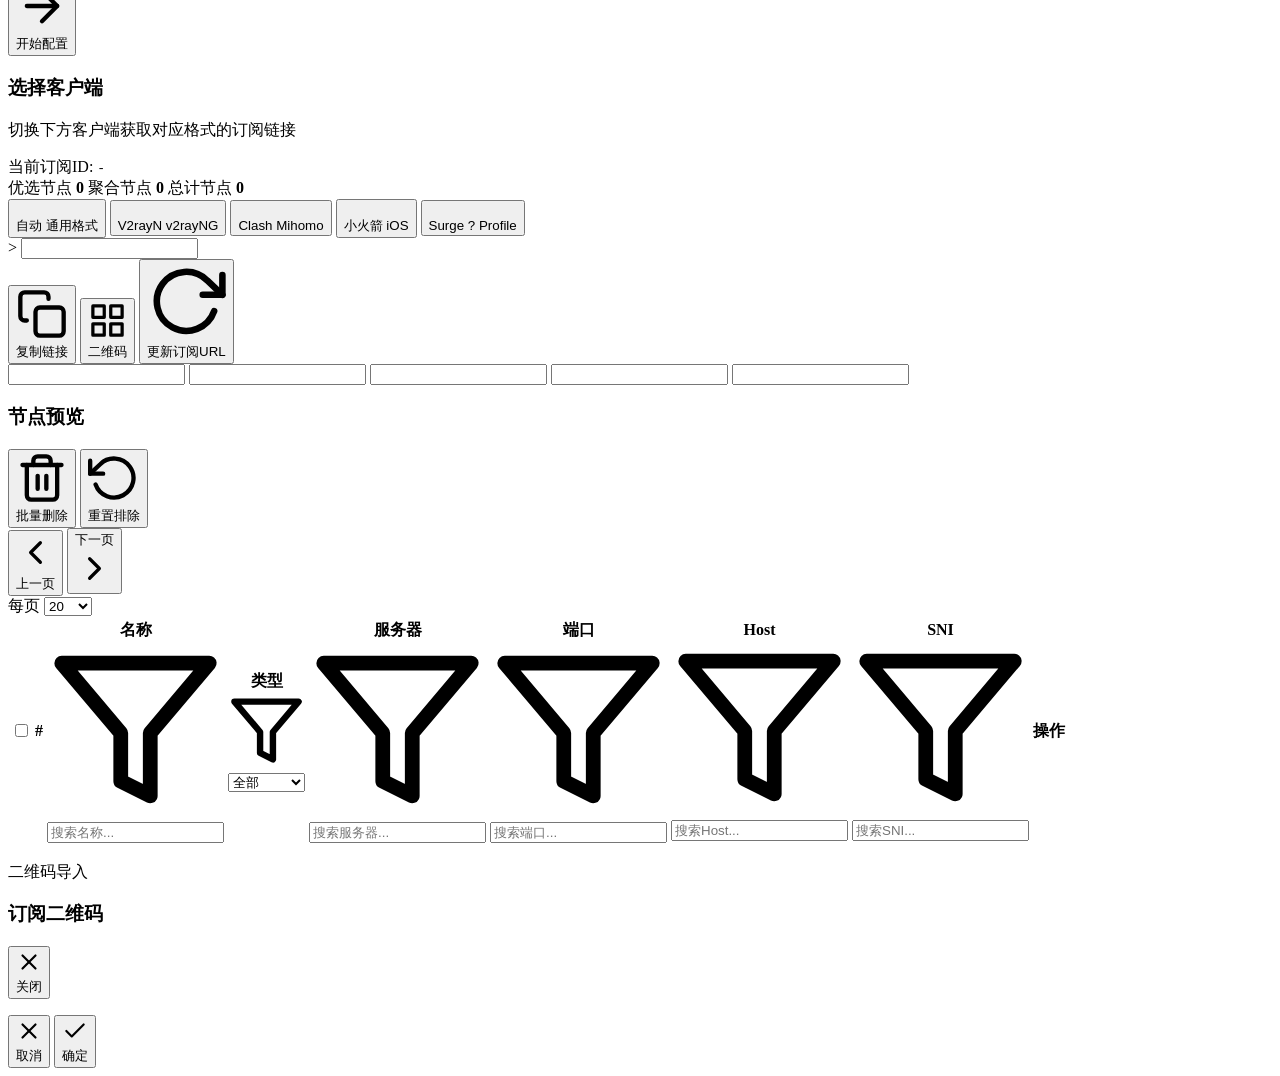
==== commit 957c800d: "feat: add filter support for host and sni columns" ====
--- a/public/index.html
+++ b/public/index.html
@@ -384,8 +384,24 @@
                     <input type="text" placeholder="搜索端口..." />
                   </div>
                 </th>
-                <th>Host</th>
-                <th>SNI</th>
+                <th>
+                  <div class="th-content">
+                    <span>Host</span>
+                    <svg class="th-filter-icon" data-filter="host" aria-label="过滤Host" aria-expanded="false" viewBox="0 0 24 24" fill="none" stroke="currentColor" stroke-width="2" stroke-linecap="round" stroke-linejoin="round"><polygon points="22 3 2 3 10 12.46 10 19 14 21 14 12.46 22 3"/></svg>
+                  </div>
+                  <div class="th-filter-popover hidden" data-filter-popover="host">
+                    <input type="text" placeholder="搜索Host..." />
+                  </div>
+                </th>
+                <th>
+                  <div class="th-content">
+                    <span>SNI</span>
+                    <svg class="th-filter-icon" data-filter="sni" aria-label="过滤SNI" aria-expanded="false" viewBox="0 0 24 24" fill="none" stroke="currentColor" stroke-width="2" stroke-linecap="round" stroke-linejoin="round"><polygon points="22 3 2 3 10 12.46 10 19 14 21 14 12.46 22 3"/></svg>
+                  </div>
+                  <div class="th-filter-popover hidden" data-filter-popover="sni">
+                    <input type="text" placeholder="搜索SNI..." />
+                  </div>
+                </th>
                 <th class="col-action">操作</th>
               </tr>
             </thead>
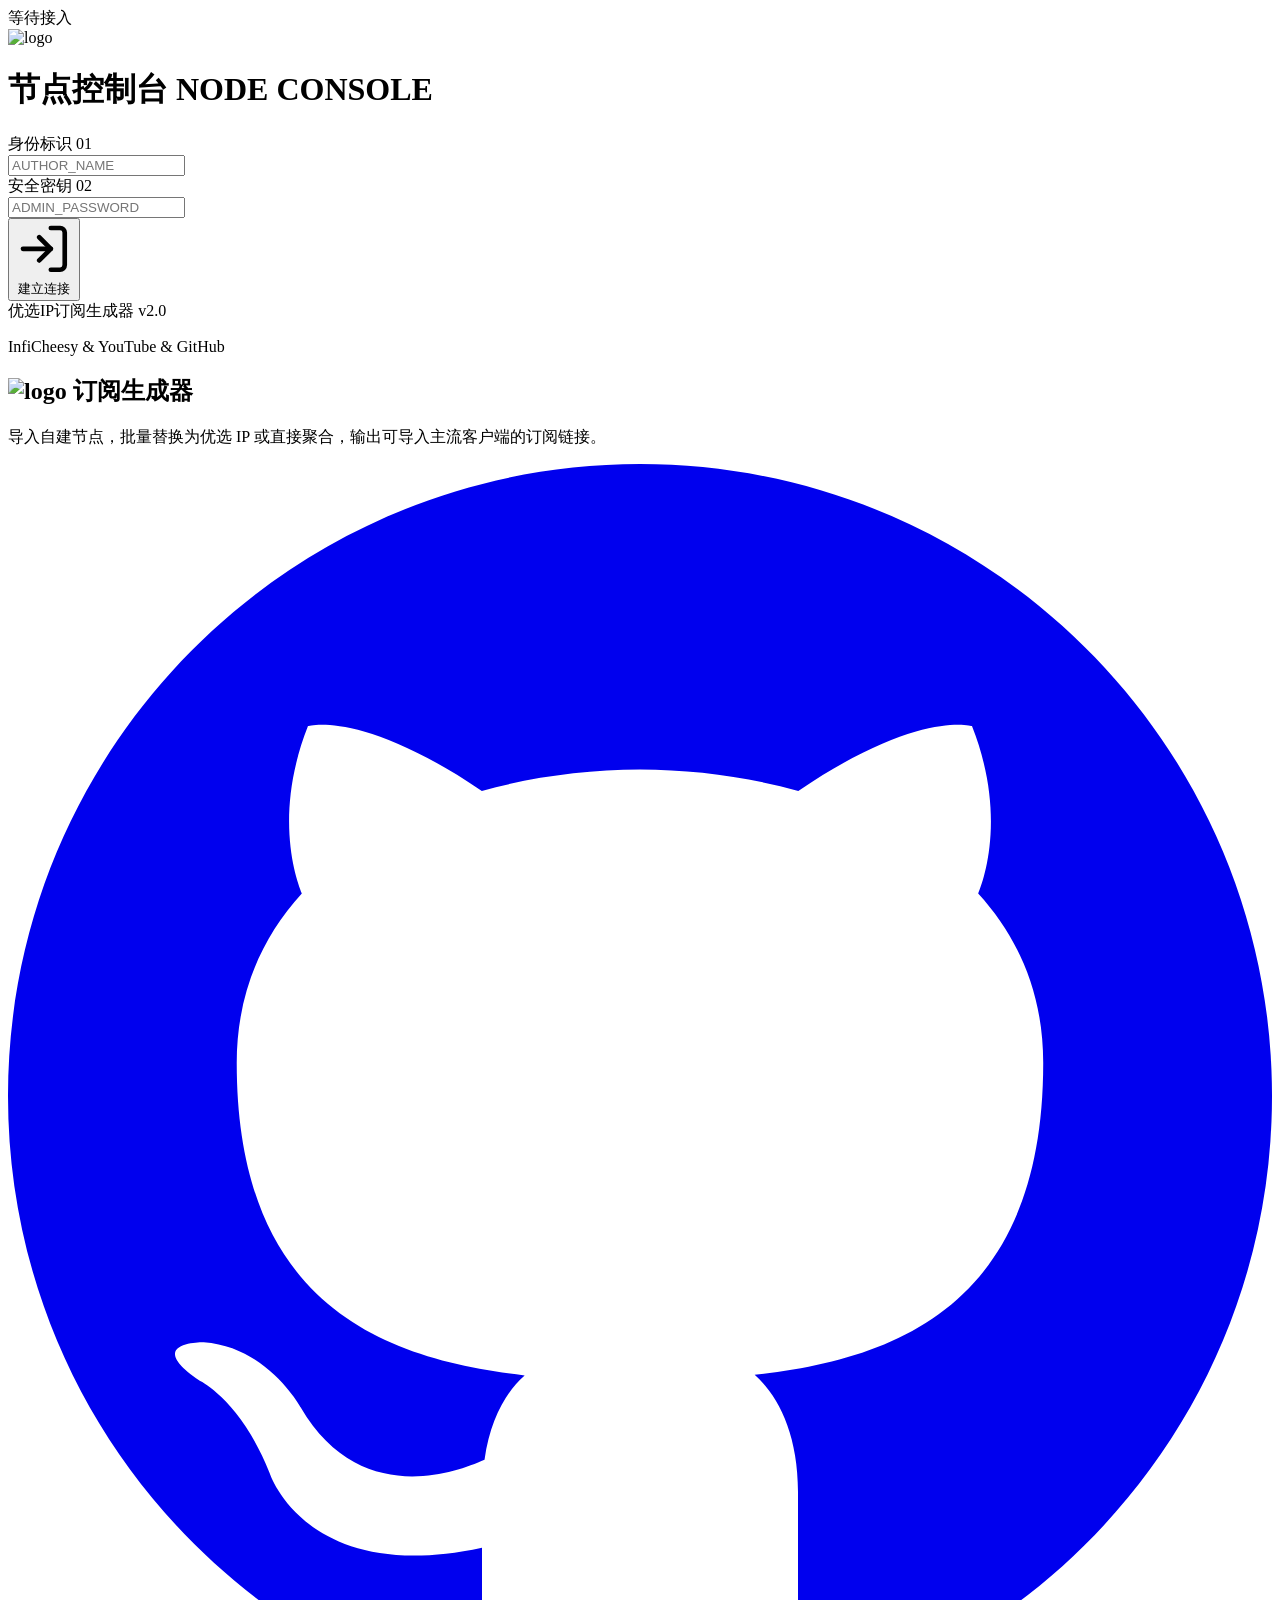
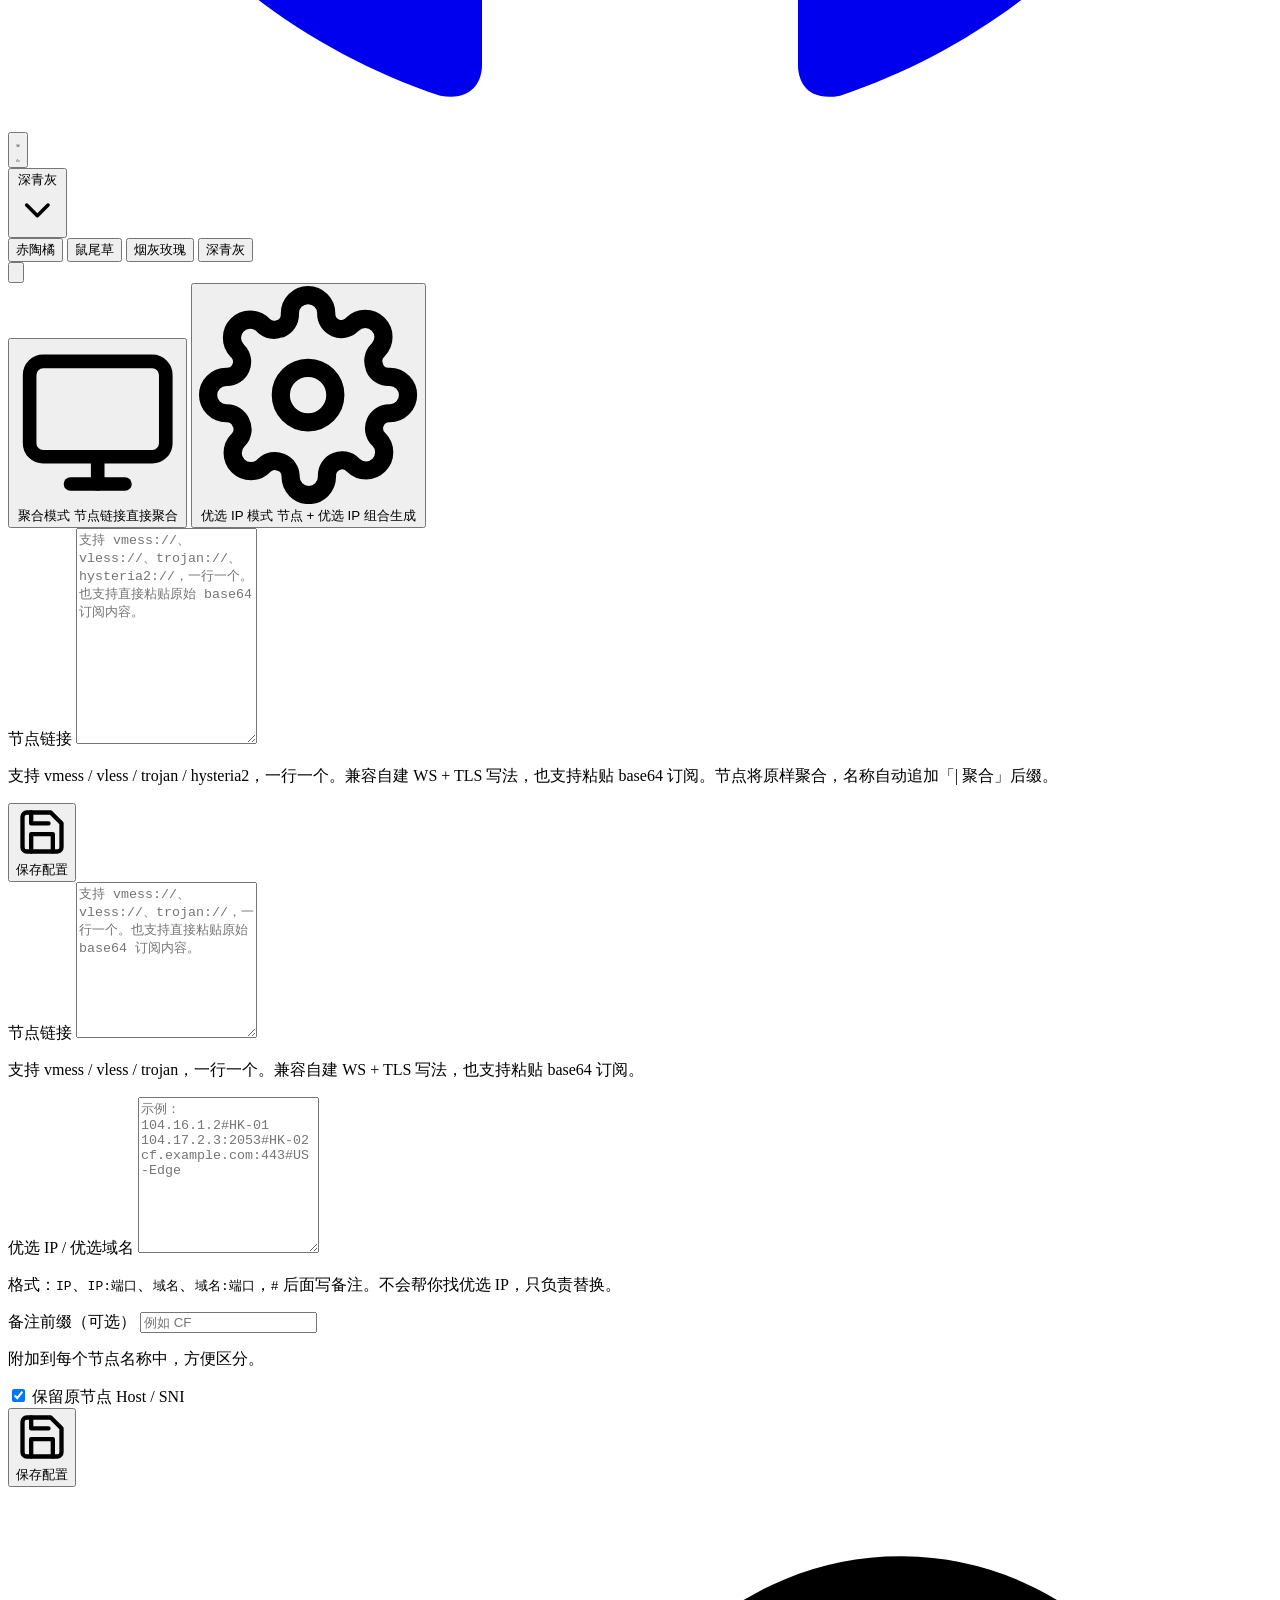
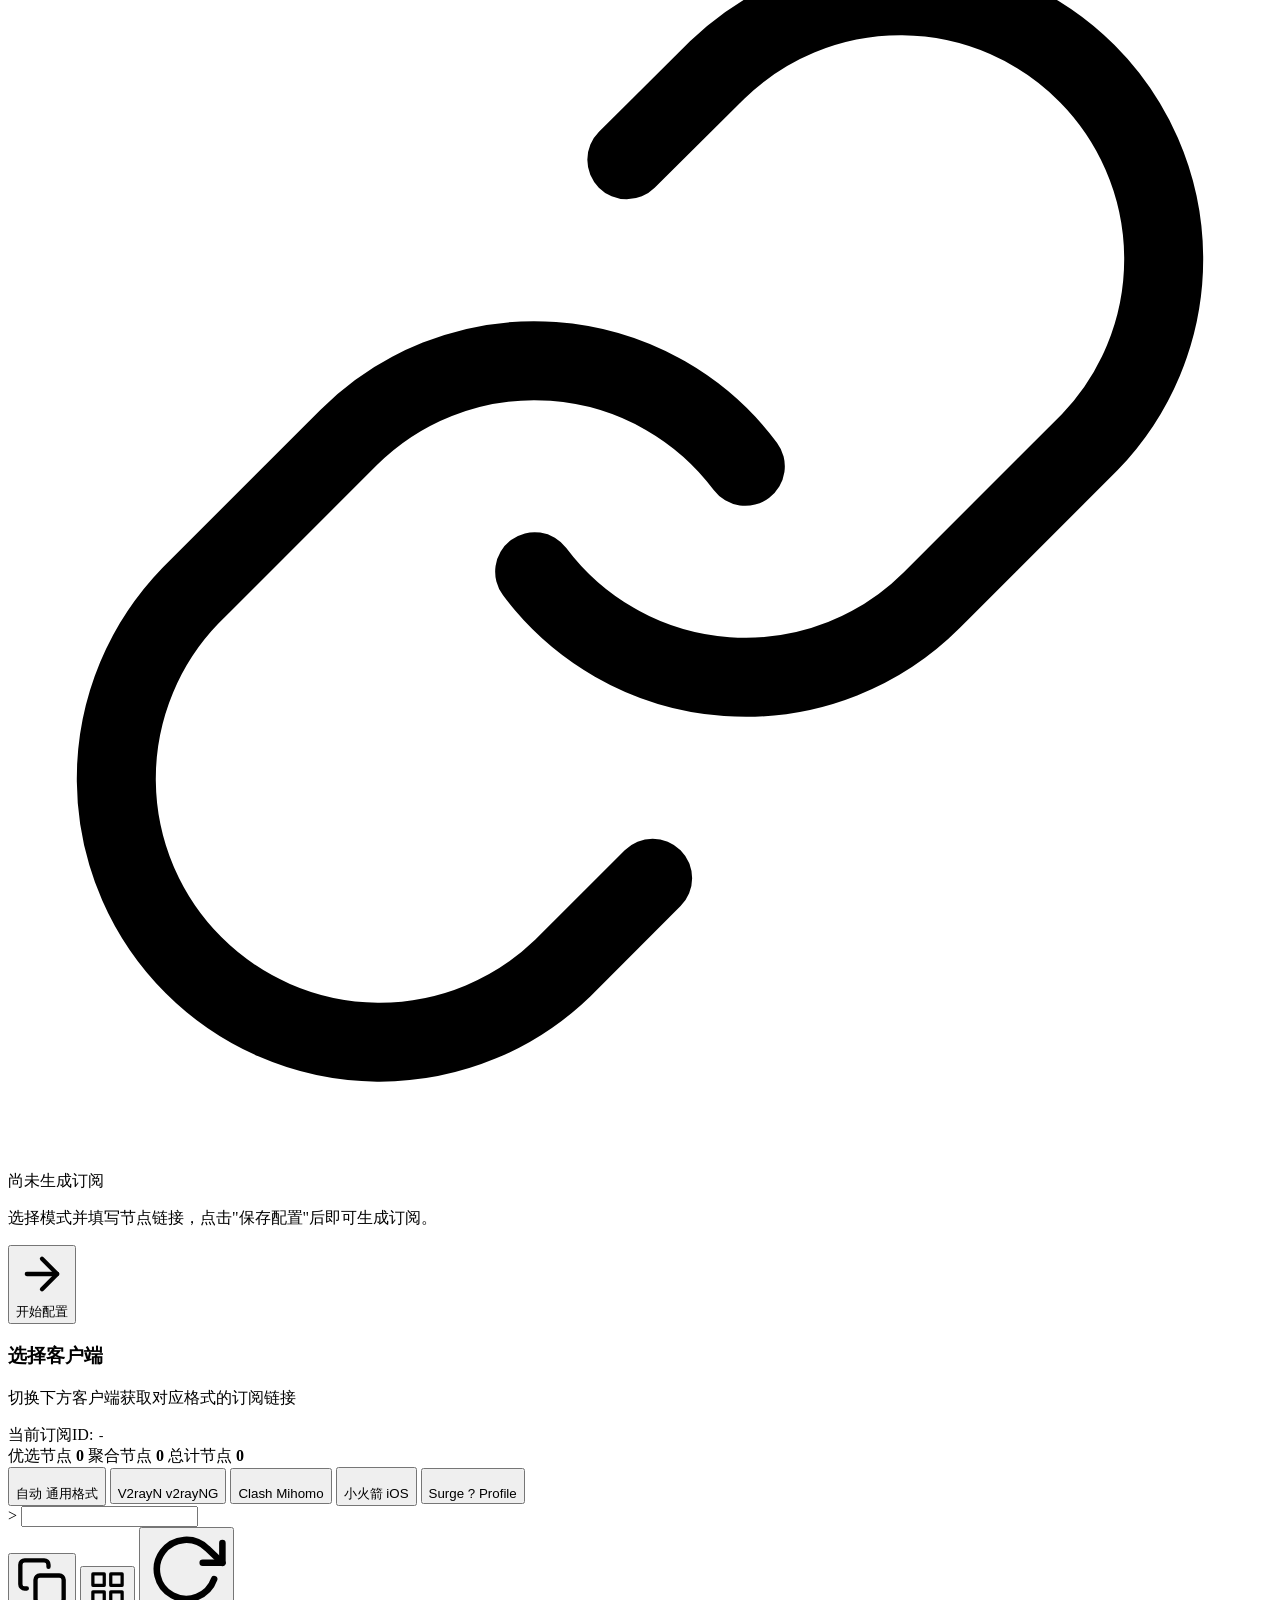
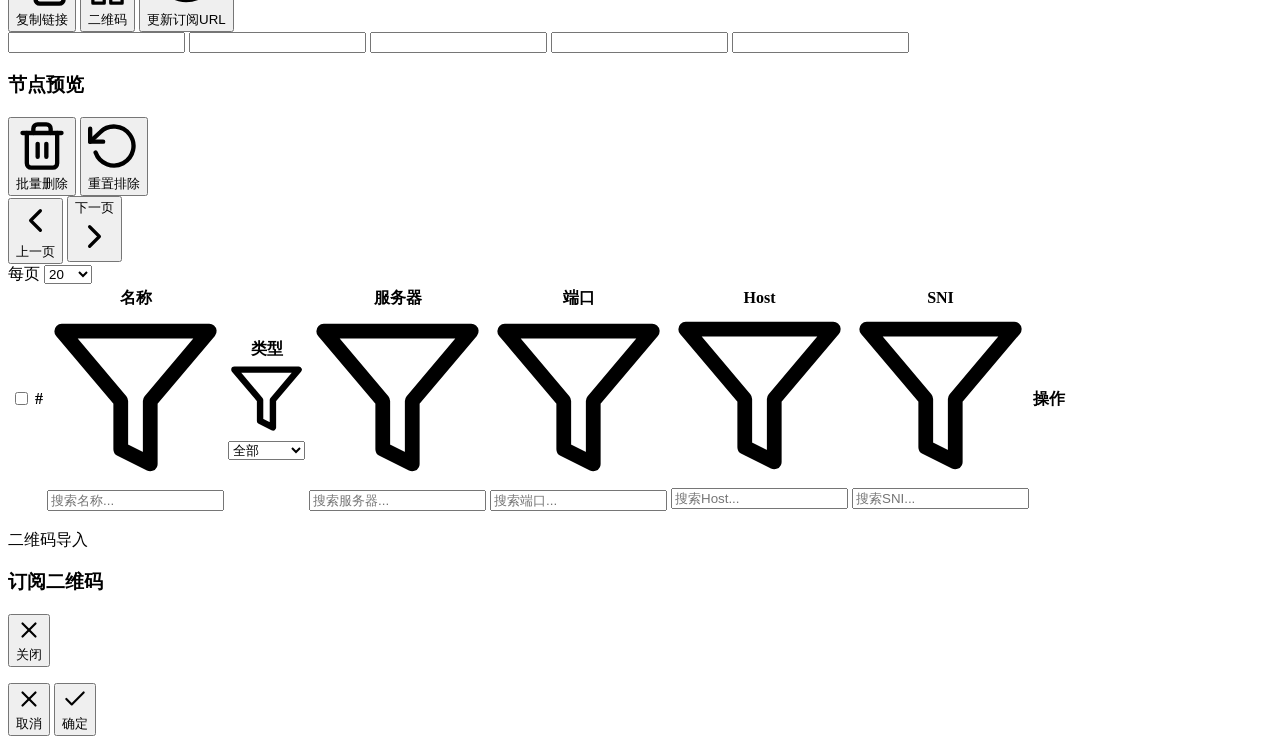
==== commit 68b4fe17: "style: unify button system and add GitHub link - Unify button classes to btn-{primary,secondary,dang" ====
--- a/public/index.html
+++ b/public/index.html
@@ -93,6 +93,9 @@
         </div>
         <div class="hero-side">
           <div class="hero-controls">
+            <a href="https://github.com/shuiruoyan/cloudflaresub" target="_blank" rel="noopener noreferrer" class="github-link" aria-label="GitHub">
+              <svg viewBox="0 0 24 24" fill="currentColor"><path d="M12 0c-6.626 0-12 5.373-12 12 0 5.302 3.438 9.8 8.207 11.387.599.111.793-.261.793-.577v-2.234c-3.338.726-4.033-1.416-4.033-1.416-.546-1.387-1.333-1.756-1.333-1.756-1.089-.745.083-.729.083-.729 1.205.084 1.839 1.237 1.839 1.237 1.07 1.834 2.807 1.304 3.492.997.107-.775.418-1.305.762-1.604-2.665-.305-5.467-1.334-5.467-5.931 0-1.311.469-2.381 1.236-3.221-.124-.303-.535-1.524.117-3.176 0 0 1.008-.322 3.301 1.23.957-.266 1.983-.399 3.003-.404 1.02.005 2.047.138 3.006.404 2.291-1.552 3.297-1.23 3.297-1.23.653 1.653.242 2.874.118 3.176.77.84 1.235 1.911 1.235 3.221 0 4.609-2.807 5.624-5.479 5.921.43.372.823 1.102.823 2.222v3.293c0 .319.192.694.801.576 4.765-1.589 8.199-6.086 8.199-11.386 0-6.627-5.373-12-12-12z"/></svg>
+            </a>
             <button id="themeModeToggle" type="button" class="theme-mode-toggle" aria-label="切换明暗主题">
               <svg class="icon-sun" viewBox="0 0 24 24" fill="none" stroke="currentColor" stroke-width="2" stroke-linecap="round" stroke-linejoin="round"><circle cx="12" cy="12" r="5"/><path d="M12 1v2M12 21v2M4.22 4.22l1.42 1.42M18.36 18.36l1.42 1.42M1 12h2M21 12h2M4.22 19.78l1.42-1.42M18.36 5.64l1.42-1.42"/></svg>
               <svg class="icon-moon" viewBox="0 0 24 24" fill="none" stroke="currentColor" stroke-width="2" stroke-linecap="round" stroke-linejoin="round"><path d="M21 12.79A9 9 0 1 1 11.21 3 7 7 0 0 0 21 12.79z"/></svg>
@@ -163,7 +166,7 @@
         </div>
 
         <div class="actions">
-          <button id="submitAggregateBtn" type="submit"><svg class="btn-icon" viewBox="0 0 24 24" fill="none" stroke="currentColor" stroke-width="2" stroke-linecap="round" stroke-linejoin="round"><path d="M19 21H5a2 2 0 0 1-2-2V5a2 2 0 0 1 2-2h11l5 5v11a2 2 0 0 1-2 2z"/><polyline points="17 21 17 13 7 13 7 21"/><polyline points="7 3 7 8 15 8"/></svg><span class="btn-label">保存配置</span></button>
+           <button id="submitAggregateBtn" type="submit" class="btn-primary"><svg class="btn-icon" viewBox="0 0 24 24" fill="none" stroke="currentColor" stroke-width="2" stroke-linecap="round" stroke-linejoin="round"><path d="M19 21H5a2 2 0 0 1-2-2V5a2 2 0 0 1 2-2h11l5 5v11a2 2 0 0 1-2 2z"/><polyline points="17 21 17 13 7 13 7 21"/><polyline points="7 3 7 8 15 8"/></svg><span class="btn-label">保存配置</span></button>
         </div>
       </form>
 
@@ -210,7 +213,7 @@
         </div>
 
         <div class="actions">
-          <button id="submitBtn" type="submit"><svg class="btn-icon" viewBox="0 0 24 24" fill="none" stroke="currentColor" stroke-width="2" stroke-linecap="round" stroke-linejoin="round"><path d="M19 21H5a2 2 0 0 1-2-2V5a2 2 0 0 1 2-2h11l5 5v11a2 2 0 0 1-2 2z"/><polyline points="17 21 17 13 7 13 7 21"/><polyline points="7 3 7 8 15 8"/></svg><span class="btn-label">保存配置</span></button>
+          <button id="submitBtn" type="submit" class="btn-primary"><svg class="btn-icon" viewBox="0 0 24 24" fill="none" stroke="currentColor" stroke-width="2" stroke-linecap="round" stroke-linejoin="round"><path d="M19 21H5a2 2 0 0 1-2-2V5a2 2 0 0 1 2-2h11l5 5v11a2 2 0 0 1-2 2z"/><polyline points="17 21 17 13 7 13 7 21"/><polyline points="7 3 7 8 15 8"/></svg><span class="btn-label">保存配置</span></button>
         </div>
       </form>
       </div>
@@ -282,9 +285,9 @@
               <input id="activeUrl" readonly />
             </div>
             <div class="url-actions">
-              <button type="button" data-copy-target="activeUrl"><svg class="btn-icon" viewBox="0 0 24 24" fill="none" stroke="currentColor" stroke-width="2" stroke-linecap="round" stroke-linejoin="round"><rect x="9" y="9" width="13" height="13" rx="2" ry="2"/><path d="M5 15H4a2 2 0 0 1-2-2V4a2 2 0 0 1 2-2h9a2 2 0 0 1 2 2v1"/></svg><span class="btn-label">复制链接</span></button>
-              <button type="button" class="secondary" data-qrcode-target="activeUrl"><svg class="btn-icon" viewBox="0 0 24 24" fill="none" stroke="currentColor" stroke-width="2" stroke-linecap="round" stroke-linejoin="round"><rect x="3" y="3" width="7" height="7"/><rect x="14" y="3" width="7" height="7"/><rect x="14" y="14" width="7" height="7"/><rect x="3" y="14" width="7" height="7"/></svg>二维码</button>
-              <button id="rotateUrlBtn" type="button" class="secondary warning"><svg class="btn-icon" viewBox="0 0 24 24" fill="none" stroke="currentColor" stroke-width="2" stroke-linecap="round" stroke-linejoin="round"><polyline points="23 4 23 10 17 10"/><path d="M20.49 15a9 9 0 1 1-2.12-9.36L23 10"/></svg>更新订阅URL</button>
+              <button type="button" class="btn-primary" data-copy-target="activeUrl"><svg class="btn-icon" viewBox="0 0 24 24" fill="none" stroke="currentColor" stroke-width="2" stroke-linecap="round" stroke-linejoin="round"><rect x="9" y="9" width="13" height="13" rx="2" ry="2"/><path d="M5 15H4a2 2 0 0 1-2-2V4a2 2 0 0 1 2-2h9a2 2 0 0 1 2 2v1"/></svg><span class="btn-label">复制链接</span></button>
+              <button type="button" class="btn-secondary" data-qrcode-target="activeUrl"><svg class="btn-icon" viewBox="0 0 24 24" fill="none" stroke="currentColor" stroke-width="2" stroke-linecap="round" stroke-linejoin="round"><rect x="3" y="3" width="7" height="7"/><rect x="14" y="3" width="7" height="7"/><rect x="14" y="14" width="7" height="7"/><rect x="3" y="14" width="7" height="7"/></svg>二维码</button>
+              <button id="rotateUrlBtn" type="button" class="btn-warning"><svg class="btn-icon" viewBox="0 0 24 24" fill="none" stroke="currentColor" stroke-width="2" stroke-linecap="round" stroke-linejoin="round"><polyline points="23 4 23 10 17 10"/><path d="M20.49 15a9 9 0 1 1-2.12-9.36L23 10"/></svg>更新订阅URL</button>
             </div>
           </div>
 
@@ -304,12 +307,12 @@
         <div class="preview-toolbar">
           <div class="toolbar-left">
             <button id="batchDeleteBtn" type="button" class="btn-danger small"><svg class="btn-icon" viewBox="0 0 24 24" fill="none" stroke="currentColor" stroke-width="2" stroke-linecap="round" stroke-linejoin="round"><polyline points="3 6 5 6 21 6"/><path d="M19 6v14a2 2 0 0 1-2 2H7a2 2 0 0 1-2-2V6m3 0V4a2 2 0 0 1 2-2h4a2 2 0 0 1 2 2v2"/><line x1="10" y1="11" x2="10" y2="17"/><line x1="14" y1="11" x2="14" y2="17"/></svg><span class="btn-label">批量删除</span></button>
-            <button id="resetExcludedBtn" type="button" class="secondary small"><svg class="btn-icon" viewBox="0 0 24 24" fill="none" stroke="currentColor" stroke-width="2" stroke-linecap="round" stroke-linejoin="round"><polyline points="1 4 1 10 7 10"/><path d="M3.51 15a9 9 0 1 0 2.13-9.36L1 10"/></svg><span class="btn-label">重置排除</span></button>
+            <button id="resetExcludedBtn" type="button" class="btn-secondary small"><svg class="btn-icon" viewBox="0 0 24 24" fill="none" stroke="currentColor" stroke-width="2" stroke-linecap="round" stroke-linejoin="round"><polyline points="1 4 1 10 7 10"/><path d="M3.51 15a9 9 0 1 0 2.13-9.36L1 10"/></svg><span class="btn-label">重置排除</span></button>
           </div>
           <div id="pagination" class="pagination hidden">
-            <button type="button" id="prevPage" class="text-btn"><svg class="btn-icon" viewBox="0 0 24 24" fill="none" stroke="currentColor" stroke-width="2" stroke-linecap="round" stroke-linejoin="round"><polyline points="15 18 9 12 15 6"/></svg>上一页</button>
+            <button type="button" id="prevPage" class="btn-text"><svg class="btn-icon" viewBox="0 0 24 24" fill="none" stroke="currentColor" stroke-width="2" stroke-linecap="round" stroke-linejoin="round"><polyline points="15 18 9 12 15 6"/></svg>上一页</button>
             <span id="pageInfo" class="page-info"></span>
-            <button type="button" id="nextPage" class="text-btn">下一页<svg class="btn-icon" viewBox="0 0 24 24" fill="none" stroke="currentColor" stroke-width="2" stroke-linecap="round" stroke-linejoin="round"><polyline points="9 18 15 12 9 6"/></svg></button>
+            <button type="button" id="nextPage" class="btn-text">下一页<svg class="btn-icon" viewBox="0 0 24 24" fill="none" stroke="currentColor" stroke-width="2" stroke-linecap="round" stroke-linejoin="round"><polyline points="9 18 15 12 9 6"/></svg></button>
             <div class="page-size">
               <label for="pageSizeSelect">每页</label>
               <select id="pageSizeSelect">
@@ -419,7 +422,7 @@
             <p class="eyebrow">二维码导入</p>
             <h3 id="qrTitle">订阅二维码</h3>
           </div>
-          <button id="closeQrModal" type="button" class="secondary small"><svg class="btn-icon" viewBox="0 0 24 24" fill="none" stroke="currentColor" stroke-width="2" stroke-linecap="round" stroke-linejoin="round"><line x1="18" y1="6" x2="6" y2="18"/><line x1="6" y1="6" x2="18" y2="18"/></svg>关闭</button>
+          <button id="closeQrModal" type="button" class="btn-secondary small"><svg class="btn-icon" viewBox="0 0 24 24" fill="none" stroke="currentColor" stroke-width="2" stroke-linecap="round" stroke-linejoin="round"><line x1="18" y1="6" x2="6" y2="18"/><line x1="6" y1="6" x2="18" y2="18"/></svg>关闭</button>
         </div>
         <div class="modal-body">
           <div id="qrCanvas" class="qr-box"></div>
@@ -434,8 +437,8 @@
         <div class="modal-body">
           <p id="confirmMessage" class="confirm-message"></p>
           <div class="confirm-actions">
-            <button id="confirmCancel" type="button" class="secondary"><svg class="btn-icon" viewBox="0 0 24 24" fill="none" stroke="currentColor" stroke-width="2" stroke-linecap="round" stroke-linejoin="round"><line x1="18" y1="6" x2="6" y2="18"/><line x1="6" y1="6" x2="18" y2="18"/></svg>取消</button>
-            <button id="confirmOk" type="button"><svg class="btn-icon" viewBox="0 0 24 24" fill="none" stroke="currentColor" stroke-width="2" stroke-linecap="round" stroke-linejoin="round"><polyline points="20 6 9 17 4 12"/></svg>确定</button>
+            <button id="confirmCancel" type="button" class="btn-secondary"><svg class="btn-icon" viewBox="0 0 24 24" fill="none" stroke="currentColor" stroke-width="2" stroke-linecap="round" stroke-linejoin="round"><line x1="18" y1="6" x2="6" y2="18"/><line x1="6" y1="6" x2="18" y2="18"/></svg>取消</button>
+             <button id="confirmOk" type="button" class="btn-primary"><svg class="btn-icon" viewBox="0 0 24 24" fill="none" stroke="currentColor" stroke-width="2" stroke-linecap="round" stroke-linejoin="round"><polyline points="20 6 9 17 4 12"/></svg>确定</button>
           </div>
         </div>
       </div>
